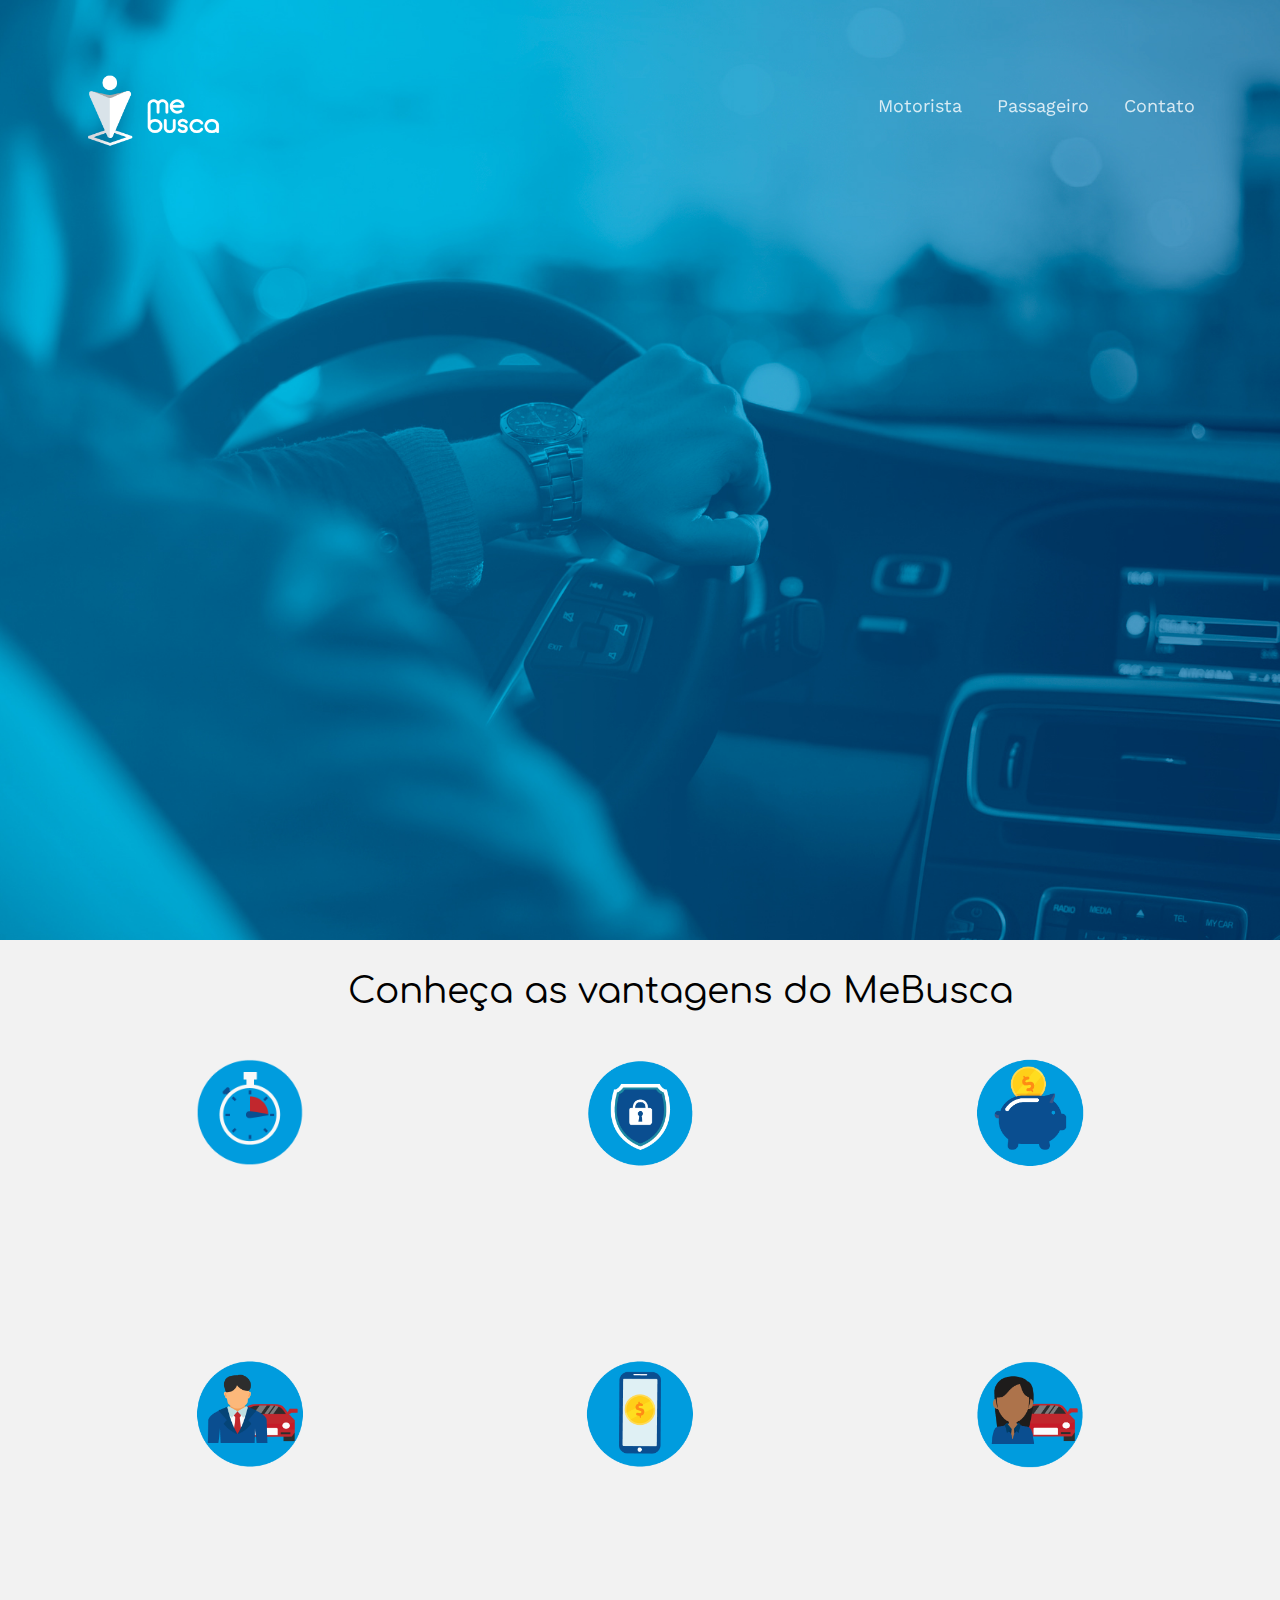
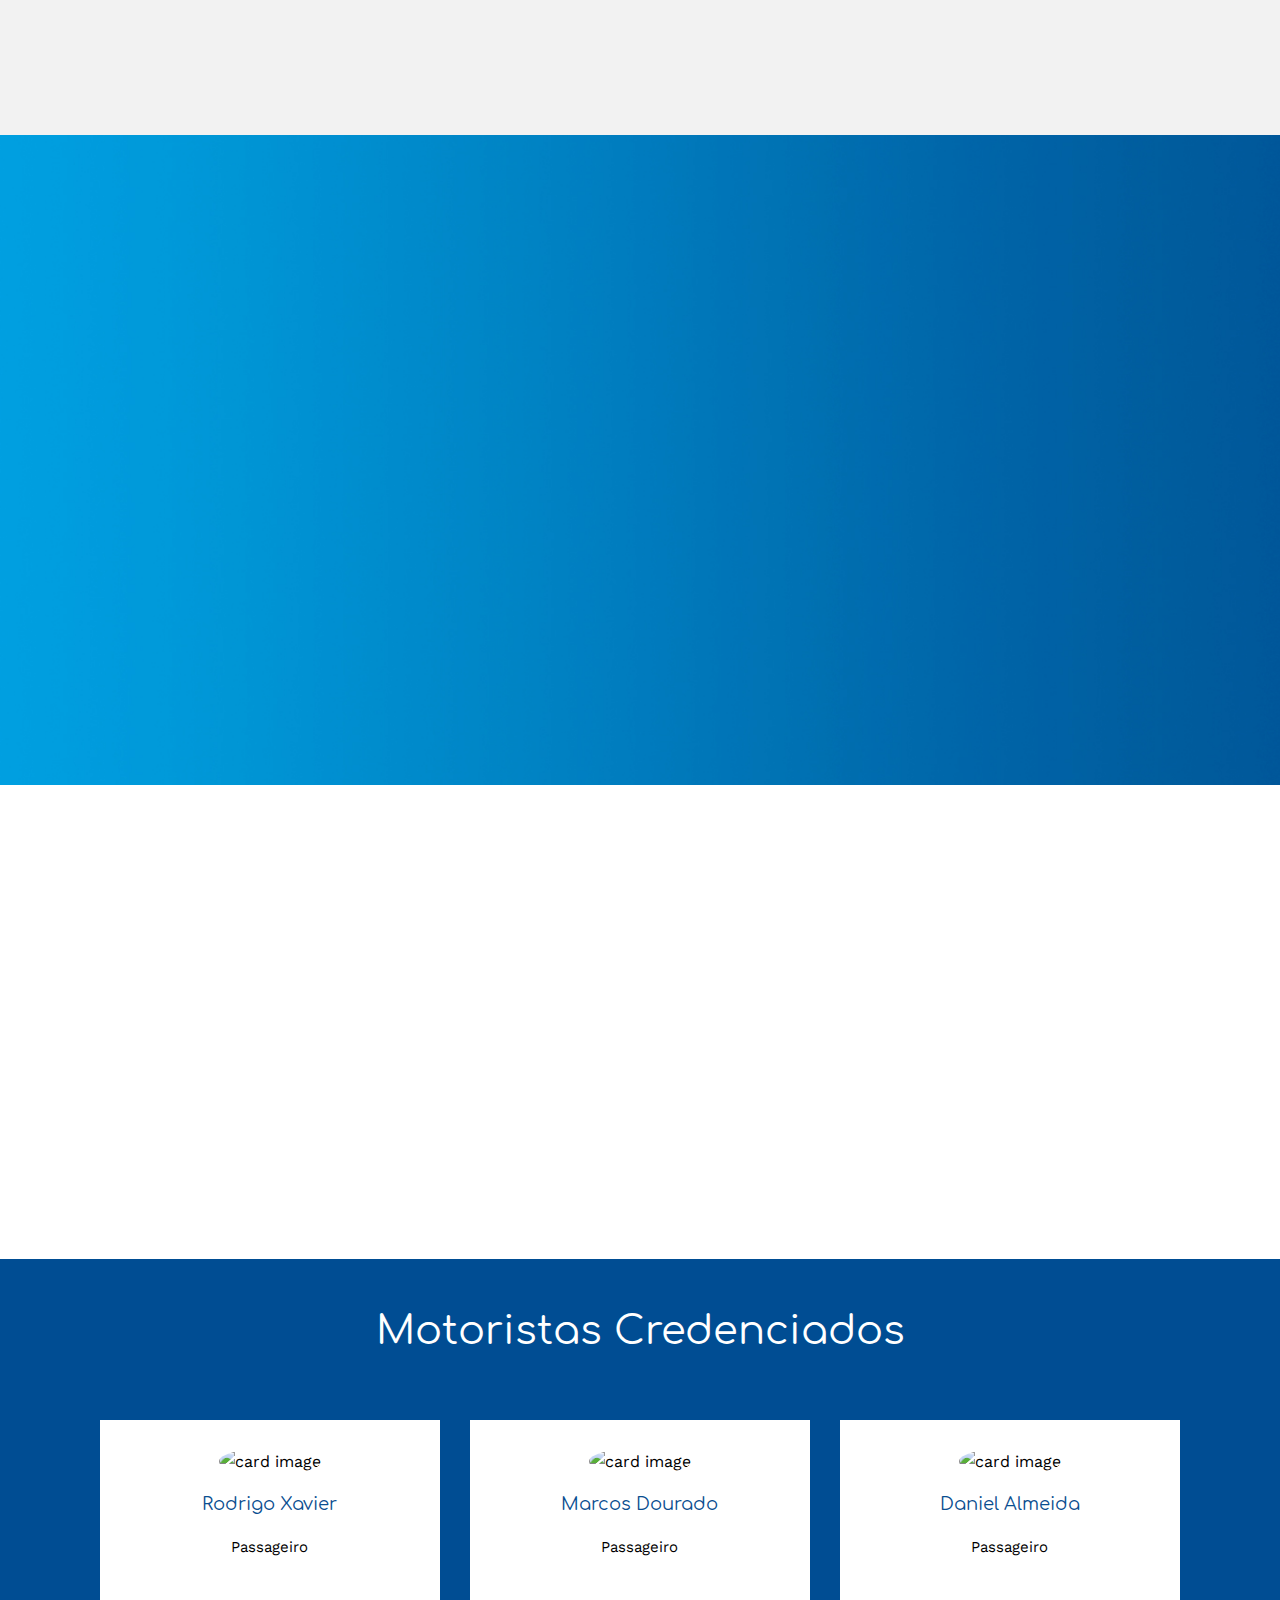
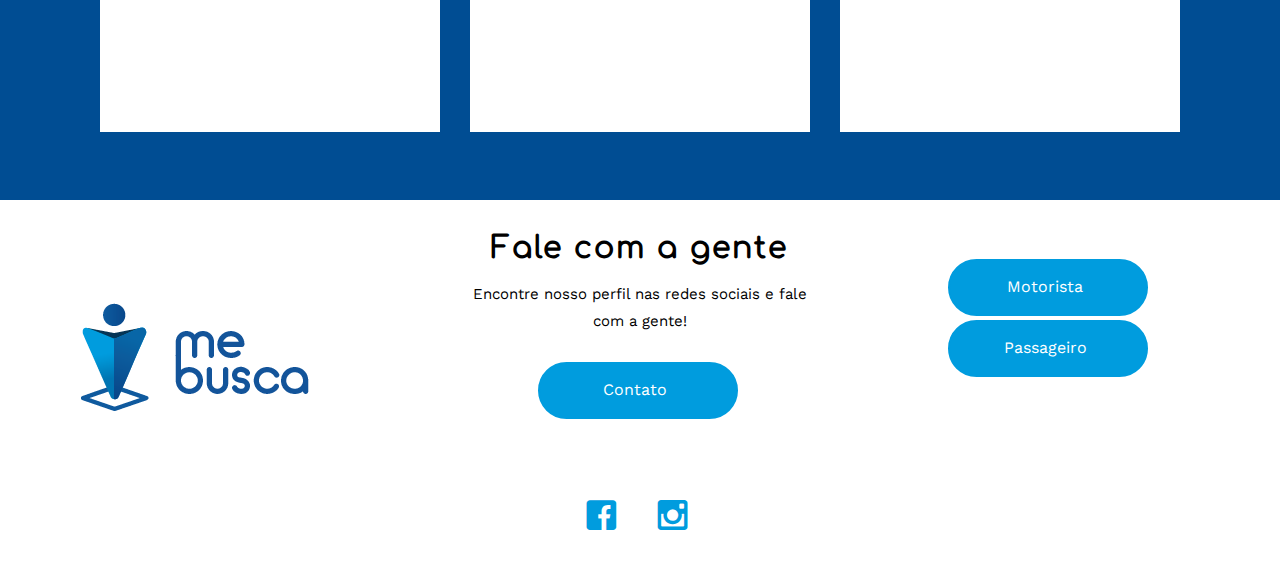
==== index.html @ 5467cc3d "Atualizando menu" ====
<!DOCTYPE HTML>
<html>
	<head>
	<meta charset="utf-8">
	<meta http-equiv="X-UA-Compatible" content="IE=edge">
	<title>Me Busca &mdash;  Onde você estiver </title>
	<meta name="viewport" content="width=device-width, initial-scale=1">
	<meta name="description" content="Free HTML5 Website Template by FreeHTML5.co" />
	<meta name="keywords" content="free website templates, free html5, free template, free bootstrap, free website template, html5, css3, mobile first, responsive" />
	<meta name="author" content="FreeHTML5.co" />

	<!-- 
	//////////////////////////////////////////////////////

	FREE HTML5 TEMPLATE 
	DESIGNED & DEVELOPED by FreeHTML5.co
		
	Website: 		http://freehtml5.co/ 
	Email: 			info@freehtml5.co
	Twitter: 		http://twitter.com/fh5co
	Facebook: 		https://www.facebook.com/fh5co

	//////////////////////////////////////////////////////
	 -->

  	<!-- Facebook and Twitter integration -->
	<meta property="og:title" content=""/>
	<meta property="og:image" content=""/>
	<meta property="og:url" content=""/>
	<meta property="og:site_name" content=""/>
	<meta property="og:description" content=""/>
	<meta name="twitter:title" content="" />
	<meta name="twitter:image" content="" />
	<meta name="twitter:url" content="" />
	<meta name="twitter:card" content="" />

	<link rel="shortcut icon" type="image/png" href="favicon.png"/>

	<link href='https://fonts.googleapis.com/css?family=Work+Sans:400,300,600,400italic,700' rel='stylesheet' type='text/css'> 
	<link href="https://fonts.googleapis.com/css?family=Playfair+Display:400,700" rel="stylesheet">
	
	<!-- Animate.css --> 
	<link rel="stylesheet" href="css/animate.css"> 
	<!-- Icomoon Icon Fonts-->
	<link rel="stylesheet" href="css/icomoon.css">
	<!-- Bootstrap  -->
	<link rel="stylesheet" href="css/bootstrap.css">
	<!-- Theme style  -->
	<link rel="stylesheet" href="css/style.css"> 

	<!-- Modernizr JS --> 
	<script src="js/modernizr-2.6.2.min.js"></script>
	<!-- FOR IE9 below -->
	<!--[if lt IE 9]>
	<script src="js/respond.min.js"></script> 
	<![endif]-->

	</head>
	<body>
		
	<div class="fh5co-loader"></div>
	
	<div id="page">
	<nav id="header" class="fh5co-nav navbar navbar-fixed-top" role="navigation">
        <div id="header-container" class="container navbar-container">
            <div class="row"> 
                <div class="feature-center-menu text-left menu-1 col-md-4 js-gotop">
                    <a href="#"><img src="images/logo-menor.png" width="40%"></img></a>
                </div>
                <div class="feature-center-menu text-right menu-1 col-md-8" style="margin-top: 1%">
                    <ul>
                        <li><a href="motorista.html">Motorista</a></li>
                        <li><a href="passageiro.html">Passageiro</a></li>
                        <li><a href="contato.html">Contato</a></li>
                        </ul>
                        </li>
                    </ul>
                </div>
                <div class="right-menu text-left menu-1">
                    </li>
                        
                        <!-- <li class="btn-cta"><a href="#"><span>Login</span></a></li> -->
                    </ul>
                </div>
            </div>
            
        </div>
    </nav>

	<header id="fh5co-header" class="fh5co-cover" role="banner" style="background-image:url(images/car.jpg);"> 
		<div class=""></div> 
		<div class="container background-image">
			<div class="row">
				<div class="col-md-10 col-md-offset-1 text-center">
					<div class="display-t">
						<div class="display-tc animate-box" data-animate-effect="fadeIn">
							<h1>Onde você estiver</h1>
							<div class="row">
								<form class="form-inline" id="fh5co-header-subscribe">
									<div class="col-md-6 col-md-offset-3">
										<div class="form-group">
											
										</div>
									</div>
								</form>
							</div>
						</div>
					</div>
				</div>
			</div>
		</div>
	</header>

	<div id="fh5co-services" class="fh5co-bg-section">
		<div class="container">
			<div class="row">
				<div class="col-md-3 col-sm-3"></div>
				<h1>Conheça as vantagens do MeBusca</h1>
				<br>
				<div class="col-md-4 col-sm-4 text-center"> 
					<div class="text-center">
						<span class="icon">
							<img src="images/13.png" width="30%"></img></a>
						</span>
					</div>
					<br>
					<div class="feature-center-home animate-box text-center" data-animate-effect="fadeIn">
						<h8>Agilidade</h8>
						<br>
						<h9>Após solicitar um motorista, ele chegará até você em poucos minutos.</h9>
					</div>
				</div>
				<div class="col-md-4 col-sm-4 text-center"> 
					<div class="text-center">
						<span class="icon">
							<img src="images/padlock.png" width="30%"></img></a>
						</span>
					</div>
					<br>
					<div class="feature-center feature-center-home animate-box text-center" data-animate-effect="fadeIn">
						
						<h8>Segurança</h8>
						<br>
						<h9>Tenha acesso ao registro completo de seu motorista selecionado para sua viagem.</h9>
					</div>
				</div>
				<div class="col-md-4 col-sm-4"> 
					<div class="text-center">
						<span class="icon">
							<img src="images/economico.png" width="30%"></img></a>
						</span>
					</div>
					<br>
					<div class="feature-center feature-center-home animate-box text-center" data-animate-effect="fadeIn">
						
						<h8>Econômico</h8>
						<br>
						<h9>Com agilidade, segurança e preços acessíveis, levamos você para onde quiser.</h9>
					</div>
				</div>
				<br>
				<br>
			</div>
			<div class="row">
				<div class="col-md-4 col-sm-4"> 
					<div class="text-center">
						<span class="icon">
							<img src="images/selecione-motorista.png" width="30%"></img></a>
						</span>
					</div>
					<div class="feature-center feature-center-home animate-box text-center" data-animate-effect="fadeIn">
						
						<h8>Escolha seu motorista</h8>
						<br>
						<h9>Tenha acesso aos motoristas próximos a você e selecione o que melhor atende a sua necessidade. </h9>
					</div>
				</div>
				<div class="col-md-4 col-sm-4"> 
					<div class="text-center">
						<span class="icon">
							<img src="images/preco-antecipado.png" width="30%"></img></a>
						</span>
					</div>
					<div class="feature-center feature-center-home animate-box text-center" data-animate-effect="fadeIn">
						
						<h8>Saiba o preço antes da corrida</h8>
						<br>
						<h9>Tenha acesso ao preço que será cobrado antes do início da corrida com nossos motoristas.</h9>
					</div> 
				</div>
				<div class="col-md-4 col-sm-4"> 
					<div class="text-center">
						<span class="icon">
							<img src="images/motorista-mulher.png" width="30%"></img></a>
						</span>
					</div>
					<div class="feature-center feature-center-home animate-box text-center" data-animate-effect="fadeIn">
						
						<h8>Motoristas mulheres</h8>
						<br>
						<h9>Passageiras que desejam maior segurança podem solicitar nossas motoristas mulheres.</h9>
					</div>
				</div>
			</div>
		</div>
	</div>
	
	<header id="download" class="fh5co-cover" role="banner" style="background-image:url(images/background-prototipo.jpg);">
		<div class=""></div> 
		<div class="container background-image">
			<div class="row">
				<br>
				<div class="col-md-6 col-sm-6 fh5co-project animate-box" data-animate-effect="fadeIn">
					<img src="images/tela1.png" width="70%" alt="tela"></div>
						<br>
						<br>
						<br>
						<div class="col-md-6 col-sm-6 fh5co-project animate-box" data-animate-effect="fadeIn">
						<h14>Baixe o app MeBusca</h14>
							<br>
							<h7>Viaje de maneira prática, segura e econômica!</h7>
							<br>
							<br>
							<a class="btn btn-za btn-info display-5 btn-w" href="https://play.google.com/store/apps/details?id=com.beestart.mebusca.driver"><span class="button" style="color: rgb(255,255,255);"></span>Motorista&nbsp;</a>
							<br>
							<br>
							<a class="btn btn-aa btn-info display-5 btn-w" href="https://play.google.com/store/apps/details?id=com.beestart.mebusca.rider"><span class="button" style="color: rgb(255,255,255));"></span>Passageiro&nbsp;</a>
							<div class="row">
								<div class="row text-center">
									<div class="col-md-8 text-right" style="z-index: 999">
</div>
										
									</div> 
									<br>
									</div>
							</div>
						</div>
					</div>
				</div>
			</div>
		</div>
	</header>

	<div id="fh5co-project">
		<div class="container">
			<div class="row animate-box">
				<div class="col-md-8 col-md-offset-2 text-center fh5co-heading">
					<h2>Faça parte da família MeBusca!</h2>
					<h9>Aproveite todos os benefícios de fazer parte da família Busca!</h9>
				</div>
			</div>
			<div class="row">
				<div class="col-md-4 col-md-offset-2 fh5co-project animate-box" data-animate-effect="fadeIn">
					<a href="motorista.html"><img src="images/motoristas.jpg" alt="Motorista" class="img-responsive">
						<h3>Motorista</h3>
						
					</a>
				</div>
				<div class="col-md-4 col-md-offset-0 fh5co-project animate-box" data-animate-effect="fadeIn">
					<a href="passageiro.html"><img src="images/passageiros.jpg" alt="Passageiro" class="img-responsive">
						<h3>Passageiro</h3>
						
					</a>
				</div>
				
				
				</div>

			</div>
		</div>
	</div>
	<section id="team" class="pb-5">
    <div>
        <div class="bg-section text-center paddingContent">
        <h11>Motoristas Credenciados</h11>
        <div class="row">
            <br>
            <br>
            <!-- Team member -->
            <div class="col-xs-12 col-sm-6 col-md-4">
                <div class="image-flip" ontouchstart="this.classList.toggle('hover');">
                    <div class="mainflip">
                        <div class="frontside">
                            <div class="card">
                                <div class="card-body text-center">
                                    <br>
                                    <p><img class=" img-fluid frontside-card img" src="https://sunlimetech.com/portfolio/boot4menu/assets/imgs/team/img_04.jpg" alt="card image"></p>
                                    <h4 class="card-title">Rodrigo Xavier</h4>
                                    <p class="team-text">Passageiro</p>
                                    
                                </div>
                            </div>
                        </div>
                        <div class="backside">
                            <div class="card">
                                <div class="card-body text-center mt-4">
                                    <br>
                                    <h4 class="card-title">Rodrigo Xavier</h4>
                                    <p class="team-text">"Com a seleção antecipada de motoristas MeBusca, me sinto seguro para ir aonde quiser."</p>
                                    <ul class="list-inline">
                                        <li class="list-inline-item">
                                            <a class="social-icon text-xs-center" target="_blank" href="#">
                                                <i class="fa fa-facebook"></i>
                                            </a>
                                        </li>
                                        <li class="list-inline-item">
                                            <a class="social-icon text-xs-center" target="_blank" href="#">
                                                <i class="fa fa-twitter"></i>
                                            </a>
                                        </li>
                                        <li class="list-inline-item">
                                            <a class="social-icon text-xs-center" target="_blank" href="#">
                                                <i class="fa fa-skype"></i>
                                            </a>
                                        </li>
                                        <li class="list-inline-item">
                                            <a class="social-icon text-xs-center" target="_blank" href="#">
                                                <i class="fa fa-google"></i>
                                            </a>
                                        </li>
                                    </ul>
                                </div>
                            </div>
                        </div>
                    </div>
                </div>
            </div>
            <!-- ./Team member -->
            <!-- Team member -->
            <div class="col-xs-12 col-sm-6 col-md-4">
                <div class="image-flip" ontouchstart="this.classList.toggle('hover');">
                    <div class="mainflip">
                        <div class="frontside">
                            <div class="card">
                                <div class="card-body text-center">
                                    <br>
                                    <p><img class=" img-fluid" src="https://sunlimetech.com/portfolio/boot4menu/assets/imgs/team/img_02.png" alt="card image"></p>
                                    <h4 class="card-title">Marcos Dourado</h4>
                                    <p class="team-text">Passageiro</p>
                                </div>
                            </div>
                        </div>
                        <div class="backside">
                            <div class="card">
                                <div class="card-body text-center mt-4">
                                    <br>
                                    <h4 class="card-title">Marcos Dourado</h4>
                                    <p class="team-text">"Com os preços acessíveis do MeBusca, posso ir aonde quiser sem me preocupar."</p>
                                    <ul class="list-inline">
                                        <li class="list-inline-item">
                                            <a class="social-icon text-xs-center" target="_blank" href="#">
                                                <i class="fa fa-facebook"></i>
                                            </a>
                                        </li>
                                        <li class="list-inline-item">
                                            <a class="social-icon text-xs-center" target="_blank" href="#">
                                                <i class="fa fa-twitter"></i>
                                            </a>
                                        </li>
                                        <li class="list-inline-item">
                                            <a class="social-icon text-xs-center" target="_blank" href="#">
                                                <i class="fa fa-skype"></i>
                                            </a>
                                        </li>
                                        <li class="list-inline-item">
                                            <a class="social-icon text-xs-center" target="_blank" href="#">
                                                <i class="fa fa-google"></i>
                                            </a>
                                        </li>
                                    </ul>
                                </div>
                            </div>
                        </div>
                    </div>
                </div>
            </div>
            <!-- ./Team member -->
            <!-- Team member -->
            <div class="col-xs-12 col-sm-6 col-md-4">
                <div class="image-flip" ontouchstart="this.classList.toggle('hover');">
                    <div class="mainflip">
                        <div class="frontside">
                            <div class="card">
                                <div class="card-body text-center">
                                    <br>
                                    <p><img class=" img-fluid" src="https://sunlimetech.com/portfolio/boot4menu/assets/imgs/team/img_05.png" alt="card image"></p>
                                    <h4 class="card-title">Daniel Almeida</h4>
                                    <p class="team-text">Passageiro</p>
                                </div>
                            </div>
                        </div>
                        <div class="backside">
                            <div class="card">
                                <div class="card-body text-center mt-4">
                                    <br>
                                    <h4 class="card-title">Daniel Almeida</h4>
                                    <p class="team-text">"Além de conhecer pessoas novas e visitar novos lugares, com o MeBusca eu posso ir aonde quiser, com segurança e preços acessíveis." </p>
                                    <ul class="list-inline">
                                        <li class="list-inline-item">
                                            <a class="social-icon text-xs-center" target="_blank" href="#">
                                                <i class="fa fa-facebook"></i>
                                            </a>
                                        </li>
                                        <li class="list-inline-item">
                                            <a class="social-icon text-xs-center" target="_blank" href="#">
                                                <i class="fa fa-twitter"></i>
                                            </a>
                                        </li>
                                        <li class="list-inline-item">
                                            <a class="social-icon text-xs-center" target="_blank" href="#">
                                                <i class="fa fa-skype"></i>
                                            </a>
                                        </li>
                                        <li class="list-inline-item">
                                            <a class="social-icon text-xs-center" target="_blank" href="#">
                                                <i class="fa fa-google"></i>
                                            </a>
                                        </li>
                                    </ul>
                                </div>
                            </div>
                        </div>
                    </div>
                </div>
            </div>
            <!-- ./Team member -->
            </div>
            </div>
        </div>
    </section>


	
	<footer id="fh5co-footer" role="contentinfo">
		<div class="container">
			<div class="row row-pb-md">
				<div class="col-md-4">
					<img src="images/azul.png" class="img-responsive" />
				</div>
				<div class="col-md-4 col-sm-12 col-xs-12 fh5co-widget text-center" >
					<h3>Fale com a gente</h3>
					<h9>Encontre nosso perfil nas redes sociais e fale com a gente!</h9>
					<br>
					<br>
					<a class="btn btn-md btn-info display-5 btn-w" href="contato.html"><span class="button" style="color: #009cde ;"></span>Contato&nbsp;</a>
				</div>
				<div class="col-md-4 col-sm-4 col-xs-6 text-center">
					<ul class="fh5co-footer-links">
						<br>
						<a class="btn btn-md btn-info display-5 btn-w" href="motorista.html"><span class="button" style="color: rgb(10,78,144);"></span>Motorista&nbsp;</a>
						<br>
						<a class="btn btn-md btn-info display-5 btn-w" href="passageiro.html"><span class="button" style="color: rgb(10,78,144);"></span>Passageiro&nbsp;</a>
						<br>
						
				</div> 
				
			</div>
			<div class="row copyright">
				<div class="col-md-7">
					<ul class="fh5co-social-icons text-right ">
							<li><a href="https://www.facebook.com/appmebusca/?modal=admin_todo_tour"><i class="icon-facebook"></i></a></li>
							<li><a href="https://www.instagram.com/appmebusca/?hl=pt-br"><i class="icon-instagram"></i></a></li>
							</ul>
						</div>
			</div>

		</div>
	</footer>
	</div>

	<div class="gototop js-top">
		<a href="#" class="js-gotop"><i class="icon-arrow-up"></i></a>
	</div>
	
	<!-- jQuery -->
	<script src="js/jquery.min.js"></script>
	<!-- jQuery Easing -->
	<script src="js/jquery.easing.1.3.js"></script>
	<!-- Bootstrap -->
	<script src="js/bootstrap.min.js"></script>
	<!-- Waypoints -->
	<script src="js/jquery.waypoints.min.js"></script>
	<!-- Main -->
	<script src="js/main.js"></script>

	<!-- NavBar -->
	<script src="js/navbar.js"></script>

	</body>
</html>
---- css/icomoon.css ----
@font-face {
  font-family: 'icomoon';
  src:  url('../fonts/icomoon/icomoon.eot?6iuir');
  src:  url('../fonts/icomoon/icomoon.eot?6iuir#iefix') format('embedded-opentype'),
    url('../fonts/icomoon/icomoon.ttf?6iuir') format('truetype'),
    url('../fonts/icomoon/icomoon.woff?6iuir') format('woff'),
    url('../fonts/icomoon/icomoon.svg?6iuir#icomoon') format('svg');
  font-weight: normal;
  font-style: normal;
}

[class^="icon-"], [class*=" icon-"] {
  /* use !important to prevent issues with browser extensions that change fonts */
  font-family: 'icomoon' !important;
  speak: none;
  font-style: normal;
  font-weight: normal;
  font-variant: normal;
  text-transform: none;
  line-height: 1;

  /* Better Font Rendering =========== */
  -webkit-font-smoothing: antialiased;
  -moz-osx-font-smoothing: grayscale;
}

.icon-eye:before {
  content: "\e000";
}
.icon-paper-clip:before {
  content: "\e001";
}
.icon-mail:before {
  content: "\e002";
}
.icon-toggle:before {
  content: "\e003";
}
.icon-layout:before {
  content: "\e004";
}
.icon-link:before {
  content: "\e005";
}
.icon-bell:before {
  content: "\e006";
}
.icon-lock:before {
  content: "\e007";
}
.icon-unlock:before {
  content: "\e008";
}
.icon-ribbon:before {
  content: "\e009";
}
.icon-image:before {
  content: "\e010";
}
.icon-signal:before {
  content: "\e011";
}
.icon-target:before {
  content: "\e012";
}
.icon-clipboard:before {
  content: "\e013";
}
.icon-clock:before {
  content: "\e014";
}
.icon-watch:before {
  content: "\e015";
}
.icon-air-play:before {
  content: "\e016";
}
.icon-camera:before {
  content: "\e017";
}
.icon-video:before {
  content: "\e018";
}
.icon-disc:before {
  content: "\e019";
}
.icon-printer:before {
  content: "\e020";
}
.icon-monitor:before {
  content: "\e021";
}
.icon-server:before {
  content: "\e022";
}
.icon-cog:before {
  content: "\e023";
}
.icon-heart:before {
  content: "\e024";
}
.icon-paragraph:before {
  content: "\e025";
}
.icon-align-justify:before {
  content: "\e026";
}
.icon-align-left:before {
  content: "\e027";
}
.icon-align-center:before {
  content: "\e028";
}
.icon-align-right:before {
  content: "\e029";
}
.icon-book:before {
  content: "\e030";
}
.icon-layers:before {
  content: "\e031";
}
.icon-stack:before {
  content: "\e032";
}
.icon-stack-2:before {
  content: "\e033";
}
.icon-paper:before {
  content: "\e034";
}
.icon-paper-stack:before {
  content: "\e035";
}
.icon-search:before {
  content: "\e036";
}
.icon-zoom-in:before {
  content: "\e037";
}
.icon-zoom-out:before {
  content: "\e038";
}
.icon-reply:before {
  content: "\e039";
}
.icon-circle-plus:before {
  content: "\e040";
}
.icon-circle-minus:before {
  content: "\e041";
}
.icon-circle-check:before {
  content: "\e042";
}
.icon-circle-cross:before {
  content: "\e043";
}
.icon-square-plus:before {
  content: "\e044";
}
.icon-square-minus:before {
  content: "\e045";
}
.icon-square-check:before {
  content: "\e046";
}
.icon-square-cross:before {
  content: "\e047";
}
.icon-microphone:before {
  content: "\e048";
}
.icon-record:before {
  content: "\e049";
}
.icon-skip-back:before {
  content: "\e050";
}
.icon-rewind:before {
  content: "\e051";
}
.icon-play:before {
  content: "\e052";
}
.icon-pause:before {
  content: "\e053";
}
.icon-stop:before {
  content: "\e054";
}
.icon-fast-forward:before {
  content: "\e055";
}
.icon-skip-forward:before {
  content: "\e056";
}
.icon-shuffle:before {
  content: "\e057";
}
.icon-repeat:before {
  content: "\e058";
}
.icon-folder:before {
  content: "\e059";
}
.icon-umbrella:before {
  content: "\e060";
}
.icon-moon:before {
  content: "\e061";
}
.icon-thermometer:before {
  content: "\e062";
}
.icon-drop:before {
  content: "\e063";
}
.icon-sun:before {
  content: "\e064";
}
.icon-cloud:before {
  content: "\e065";
}
.icon-cloud-upload:before {
  content: "\e066";
}
.icon-cloud-download:before {
  content: "\e067";
}
.icon-upload:before {
  content: "\e068";
}
.icon-download:before {
  content: "\e069";
}
.icon-location:before {
  content: "\e070";
}
.icon-location-2:before {
  content: "\e071";
}
.icon-map:before {
  content: "\e072";
}
.icon-battery:before {
  content: "\e073";
}
.icon-head:before {
  content: "\e074";
}
.icon-briefcase:before {
  content: "\e075";
}
.icon-speech-bubble:before {
  content: "\e076";
}
.icon-anchor:before {
  content: "\e077";
}
.icon-globe:before {
  content: "\e078";
}
.icon-box:before {
  content: "\e079";
}
.icon-reload:before {
  content: "\e080";
}
.icon-share:before {
  content: "\e081";
}
.icon-marquee:before {
  content: "\e082";
}
.icon-marquee-plus:before {
  content: "\e083";
}
.icon-marquee-minus:before {
  content: "\e084";
}
.icon-tag:before {
  content: "\e085";
}
.icon-power:before {
  content: "\e086";
}
.icon-command:before {
  content: "\e087";
}
.icon-alt:before {
  content: "\e088";
}
.icon-esc:before {
  content: "\e089";
}
.icon-bar-graph:before {
  content: "\e090";
}
.icon-bar-graph-2:before {
  content: "\e091";
}
.icon-pie-graph:before {
  content: "\e092";
}
.icon-star:before {
  content: "\e093";
}
.icon-arrow-left:before {
  content: "\e094";
}
.icon-arrow-right:before {
  content: "\e095";
}
.icon-arrow-up:before {
  content: "\e096";
}
.icon-arrow-down:before {
  content: "\e097";
}
.icon-volume:before {
  content: "\e098";
}
.icon-mute:before {
  content: "\e099";
}
.icon-content-right:before {
  content: "\e100";
}
.icon-content-left:before {
  content: "\e101";
}
.icon-grid:before {
  content: "\e102";
}
.icon-grid-2:before {
  content: "\e103";
}
.icon-columns:before {
  content: "\e104";
}
.icon-loader:before {
  content: "\e105";
}
.icon-bag:before {
  content: "\e106";
}
.icon-ban:before {
  content: "\e107";
}
.icon-flag:before {
  content: "\e108";
}
.icon-trash:before {
  content: "\e109";
}
.icon-expand:before {
  content: "\e110";
}
.icon-contract:before {
  content: "\e111";
}
.icon-maximize:before {
  content: "\e112";
}
.icon-minimize:before {
  content: "\e113";
}
.icon-plus:before {
  content: "\e114";
}
.icon-minus:before {
  content: "\e115";
}
.icon-check:before {
  content: "\e116";
}
.icon-cross:before {
  content: "\e117";
}
.icon-move:before {
  content: "\e118";
}
.icon-delete:before {
  content: "\e119";
}
.icon-menu:before {
  content: "\e120";
}
.icon-archive:before {
  content: "\e121";
}
.icon-inbox:before {
  content: "\e122";
}
.icon-outbox:before {
  content: "\e123";
}
.icon-file:before {
  content: "\e124";
}
.icon-file-add:before {
  content: "\e125";
}
.icon-file-subtract:before {
  content: "\e126";
}
.icon-help:before {
  content: "\e127";
}
.icon-open:before {
  content: "\e128";
}
.icon-ellipsis:before {
  content: "\e129";
}
.icon-add-to-list:before {
  content: "\e900";
}
.icon-classic-computer:before {
  content: "\e901";
}
.icon-controller-fast-backward:before {
  content: "\e902";
}
.icon-creative-commons-attribution:before {
  content: "\e903";
}
.icon-creative-commons-noderivs:before {
  content: "\e904";
}
.icon-creative-commons-noncommercial-eu:before {
  content: "\e905";
}
.icon-creative-commons-noncommercial-us:before {
  content: "\e906";
}
.icon-creative-commons-public-domain:before {
  content: "\e907";
}
.icon-creative-commons-remix:before {
  content: "\e908";
}
.icon-creative-commons-share:before {
  content: "\e909";
}
.icon-creative-commons-sharealike:before {
  content: "\e90a";
}
.icon-creative-commons:before {
  content: "\e90b";
}
.icon-document-landscape:before {
  content: "\e90c";
}
.icon-remove-user:before {
  content: "\e90d";
}
.icon-warning:before {
  content: "\e90e";
}
.icon-arrow-bold-down:before {
  content: "\e90f";
}
.icon-arrow-bold-left:before {
  content: "\e910";
}
.icon-arrow-bold-right:before {
  content: "\e911";
}
.icon-arrow-bold-up:before {
  content: "\e912";
}
.icon-arrow-down2:before {
  content: "\e913";
}
.icon-arrow-left2:before {
  content: "\e914";
}
.icon-arrow-long-down:before {
  content: "\e915";
}
.icon-arrow-long-left:before {
  content: "\e916";
}
.icon-arrow-long-right:before {
  content: "\e917";
}
.icon-arrow-long-up:before {
  content: "\e918";
}
.icon-arrow-right2:before {
  content: "\e919";
}
.icon-arrow-up2:before {
  content: "\e91a";
}
.icon-arrow-with-circle-down:before {
  content: "\e91b";
}
.icon-arrow-with-circle-left:before {
  content: "\e91c";
}
.icon-arrow-with-circle-right:before {
  content: "\e91d";
}
.icon-arrow-with-circle-up:before {
  content: "\e91e";
}
.icon-bookmark:before {
  content: "\e91f";
}
.icon-bookmarks:before {
  content: "\e920";
}
.icon-chevron-down:before {
  content: "\e921";
}
.icon-chevron-left:before {
  content: "\e922";
}
.icon-chevron-right:before {
  content: "\e923";
}
.icon-chevron-small-down:before {
  content: "\e924";
}
.icon-chevron-small-left:before {
  content: "\e925";
}
.icon-chevron-small-right:before {
  content: "\e926";
}
.icon-chevron-small-up:before {
  content: "\e927";
}
.icon-chevron-thin-down:before {
  content: "\e928";
}
.icon-chevron-thin-left:before {
  content: "\e929";
}
.icon-chevron-thin-right:before {
  content: "\e92a";
}
.icon-chevron-thin-up:before {
  content: "\e92b";
}
.icon-chevron-up:before {
  content: "\e92c";
}
.icon-chevron-with-circle-down:before {
  content: "\e92d";
}
.icon-chevron-with-circle-left:before {
  content: "\e92e";
}
.icon-chevron-with-circle-right:before {
  content: "\e92f";
}
.icon-chevron-with-circle-up:before {
  content: "\e930";
}
.icon-cloud2:before {
  content: "\e931";
}
.icon-controller-fast-forward:before {
  content: "\e932";
}
.icon-controller-jump-to-start:before {
  content: "\e933";
}
.icon-controller-next:before {
  content: "\e934";
}
.icon-controller-paus:before {
  content: "\e935";
}
.icon-controller-play:before {
  content: "\e936";
}
.icon-controller-record:before {
  content: "\e937";
}
.icon-controller-stop:before {
  content: "\e938";
}
.icon-controller-volume:before {
  content: "\e939";
}
.icon-dot-single:before {
  content: "\e93a";
}
.icon-dots-three-horizontal:before {
  content: "\e93b";
}
.icon-dots-three-vertical:before {
  content: "\e93c";
}
.icon-dots-two-horizontal:before {
  content: "\e93d";
}
.icon-dots-two-vertical:before {
  content: "\e93e";
}
.icon-download2:before {
  content: "\e93f";
}
.icon-emoji-flirt:before {
  content: "\e940";
}
.icon-flow-branch:before {
  content: "\e941";
}
.icon-flow-cascade:before {
  content: "\e942";
}
.icon-flow-line:before {
  content: "\e943";
}
.icon-flow-parallel:before {
  content: "\e944";
}
.icon-flow-tree:before {
  content: "\e945";
}
.icon-install:before {
  content: "\e946";
}
.icon-layers2:before {
  content: "\e947";
}
.icon-open-book:before {
  content: "\e948";
}
.icon-resize-100:before {
  content: "\e949";
}
.icon-resize-full-screen:before {
  content: "\e94a";
}
.icon-save:before {
  content: "\e94b";
}
.icon-select-arrows:before {
  content: "\e94c";
}
.icon-sound-mute:before {
  content: "\e94d";
}
.icon-sound:before {
  content: "\e94e";
}
.icon-trash2:before {
  content: "\e94f";
}
.icon-triangle-down:before {
  content: "\e950";
}
.icon-triangle-left:before {
  content: "\e951";
}
.icon-triangle-right:before {
  content: "\e952";
}
.icon-triangle-up:before {
  content: "\e953";
}
.icon-uninstall:before {
  content: "\e954";
}
.icon-upload-to-cloud:before {
  content: "\e955";
}
.icon-upload2:before {
  content: "\e956";
}
.icon-add-user:before {
  content: "\e957";
}
.icon-address:before {
  content: "\e958";
}
.icon-adjust:before {
  content: "\e959";
}
.icon-air:before {
  content: "\e95a";
}
.icon-aircraft-landing:before {
  content: "\e95b";
}
.icon-aircraft-take-off:before {
  content: "\e95c";
}
.icon-aircraft:before {
  content: "\e95d";
}
.icon-align-bottom:before {
  content: "\e95e";
}
.icon-align-horizontal-middle:before {
  content: "\e95f";
}
.icon-align-left2:before {
  content: "\e960";
}
.icon-align-right2:before {
  content: "\e961";
}
.icon-align-top:before {
  content: "\e962";
}
.icon-align-vertical-middle:before {
  content: "\e963";
}
.icon-archive2:before {
  content: "\e964";
}
.icon-area-graph:before {
  content: "\e965";
}
.icon-attachment:before {
  content: "\e966";
}
.icon-awareness-ribbon:before {
  content: "\e967";
}
.icon-back-in-time:before {
  content: "\e968";
}
.icon-back:before {
  content: "\e969";
}
.icon-bar-graph2:before {
  content: "\e96a";
}
.icon-battery2:before {
  content: "\e96b";
}
.icon-beamed-note:before {
  content: "\e96c";
}
.icon-bell2:before {
  content: "\e96d";
}
.icon-blackboard:before {
  content: "\e96e";
}
.icon-block:before {
  content: "\e96f";
}
.icon-book2:before {
  content: "\e970";
}
.icon-bowl:before {
  content: "\e971";
}
.icon-box2:before {
  content: "\e972";
}
.icon-briefcase2:before {
  content: "\e973";
}
.icon-browser:before {
  content: "\e974";
}
.icon-brush:before {
  content: "\e975";
}
.icon-bucket:before {
  content: "\e976";
}
.icon-cake:before {
  content: "\e977";
}
.icon-calculator:before {
  content: "\e978";
}
.icon-calendar:before {
  content: "\e979";
}
.icon-camera2:before {
  content: "\e97a";
}
.icon-ccw:before {
  content: "\e97b";
}
.icon-chat:before {
  content: "\e97c";
}
.icon-check2:before {
  content: "\e97d";
}
.icon-circle-with-cross:before {
  content: "\e97e";
}
.icon-circle-with-minus:before {
  content: "\e97f";
}
.icon-circle-with-plus:before {
  content: "\e980";
}
.icon-circle:before {
  content: "\e981";
}
.icon-circular-graph:before {
  content: "\e982";
}
.icon-clapperboard:before {
  content: "\e983";
}
.icon-clipboard2:before {
  content: "\e984";
}
.icon-clock2:before {
  content: "\e985";
}
.icon-code:before {
  content: "\e986";
}
.icon-cog2:before {
  content: "\e987";
}
.icon-colours:before {
  content: "\e988";
}
.icon-compass:before {
  content: "\e989";
}
.icon-copy:before {
  content: "\e98a";
}
.icon-credit-card:before {
  content: "\e98b";
}
.icon-credit:before {
  content: "\e98c";
}
.icon-cross2:before {
  content: "\e98d";
}
.icon-cup:before {
  content: "\e98e";
}
.icon-cw:before {
  content: "\e98f";
}
.icon-cycle:before {
  content: "\e990";
}
.icon-database:before {
  content: "\e991";
}
.icon-dial-pad:before {
  content: "\e992";
}
.icon-direction:before {
  content: "\e993";
}
.icon-document:before {
  content: "\e994";
}
.icon-documents:before {
  content: "\e995";
}
.icon-drink:before {
  content: "\e996";
}
.icon-drive:before {
  content: "\e997";
}
.icon-drop2:before {
  content: "\e998";
}
.icon-edit:before {
  content: "\e999";
}
.icon-email:before {
  content: "\e99a";
}
.icon-emoji-happy:before {
  content: "\e99b";
}
.icon-emoji-neutral:before {
  content: "\e99c";
}
.icon-emoji-sad:before {
  content: "\e99d";
}
.icon-erase:before {
  content: "\e99e";
}
.icon-eraser:before {
  content: "\e99f";
}
.icon-export:before {
  content: "\e9a0";
}
.icon-eye2:before {
  content: "\e9a1";
}
.icon-feather:before {
  content: "\e9a2";
}
.icon-flag2:before {
  content: "\e9a3";
}
.icon-flash:before {
  content: "\e9a4";
}
.icon-flashlight:before {
  content: "\e9a5";
}
.icon-flat-brush:before {
  content: "\e9a6";
}
.icon-folder-images:before {
  content: "\e9a7";
}
.icon-folder-music:before {
  content: "\e9a8";
}
.icon-folder-video:before {
  content: "\e9a9";
}
.icon-folder2:before {
  content: "\e9aa";
}
.icon-forward:before {
  content: "\e9ab";
}
.icon-funnel:before {
  content: "\e9ac";
}
.icon-game-controller:before {
  content: "\e9ad";
}
.icon-gauge:before {
  content: "\e9ae";
}
.icon-globe2:before {
  content: "\e9af";
}
.icon-graduation-cap:before {
  content: "\e9b0";
}
.icon-grid2:before {
  content: "\e9b1";
}
.icon-hair-cross:before {
  content: "\e9b2";
}
.icon-hand:before {
  content: "\e9b3";
}
.icon-heart-outlined:before {
  content: "\e9b4";
}
.icon-heart2:before {
  content: "\e9b5";
}
.icon-help-with-circle:before {
  content: "\e9b6";
}
.icon-help2:before {
  content: "\e9b7";
}
.icon-home:before {
  content: "\e9b8";
}
.icon-hour-glass:before {
  content: "\e9b9";
}
.icon-image-inverted:before {
  content: "\e9ba";
}
.icon-image2:before {
  content: "\e9bb";
}
.icon-images:before {
  content: "\e9bc";
}
.icon-inbox2:before {
  content: "\e9bd";
}
.icon-infinity:before {
  content: "\e9be";
}
.icon-info-with-circle:before {
  content: "\e9bf";
}
.icon-info:before {
  content: "\e9c0";
}
.icon-key:before {
  content: "\e9c1";
}
.icon-keyboard:before {
  content: "\e9c2";
}
.icon-lab-flask:before {
  content: "\e9c3";
}
.icon-landline:before {
  content: "\e9c4";
}
.icon-language:before {
  content: "\e9c5";
}
.icon-laptop:before {
  content: "\e9c6";
}
.icon-leaf:before {
  content: "\e9c7";
}
.icon-level-down:before {
  content: "\e9c8";
}
.icon-level-up:before {
  content: "\e9c9";
}
.icon-lifebuoy:before {
  content: "\e9ca";
}
.icon-light-bulb:before {
  content: "\e9cb";
}
.icon-light-down:before {
  content: "\e9cc";
}
.icon-light-up:before {
  content: "\e9cd";
}
.icon-line-graph:before {
  content: "\e9ce";
}
.icon-link2:before {
  content: "\e9cf";
}
.icon-list:before {
  content: "\e9d0";
}
.icon-location-pin:before {
  content: "\e9d1";
}
.icon-location2:before {
  content: "\e9d2";
}
.icon-lock-open:before {
  content: "\e9d3";
}
.icon-lock2:before {
  content: "\e9d4";
}
.icon-log-out:before {
  content: "\e9d5";
}
.icon-login:before {
  content: "\e9d6";
}
.icon-loop:before {
  content: "\e9d7";
}
.icon-magnet:before {
  content: "\e9d8";
}
.icon-magnifying-glass:before {
  content: "\e9d9";
}
.icon-mail2:before {
  content: "\e9da";
}
.icon-man:before {
  content: "\e9db";
}
.icon-map2:before {
  content: "\e9dc";
}
.icon-mask:before {
  content: "\e9dd";
}
.icon-medal:before {
  content: "\e9de";
}
.icon-megaphone:before {
  content: "\e9df";
}
.icon-menu2:before {
  content: "\e9e0";
}
.icon-message:before {
  content: "\e9e1";
}
.icon-mic:before {
  content: "\e9e2";
}
.icon-minus2:before {
  content: "\e9e3";
}
.icon-mobile:before {
  content: "\e9e4";
}
.icon-modern-mic:before {
  content: "\e9e5";
}
.icon-moon2:before {
  content: "\e9e6";
}
.icon-mouse:before {
  content: "\e9e7";
}
.icon-music:before {
  content: "\e9e8";
}
.icon-network:before {
  content: "\e9e9";
}
.icon-new-message:before {
  content: "\e9ea";
}
.icon-new:before {
  content: "\e9eb";
}
.icon-news:before {
  content: "\e9ec";
}
.icon-note:before {
  content: "\e9ed";
}
.icon-notification:before {
  content: "\e9ee";
}
.icon-old-mobile:before {
  content: "\e9ef";
}
.icon-old-phone:before {
  content: "\e9f0";
}
.icon-palette:before {
  content: "\e9f1";
}
.icon-paper-plane:before {
  content: "\e9f2";
}
.icon-pencil:before {
  content: "\e9f3";
}
.icon-phone:before {
  content: "\e9f4";
}
.icon-pie-chart:before {
  content: "\e9f5";
}
.icon-pin:before {
  content: "\e9f6";
}
.icon-plus2:before {
  content: "\e9f7";
}
.icon-popup:before {
  content: "\e9f8";
}
.icon-power-plug:before {
  content: "\e9f9";
}
.icon-price-ribbon:before {
  content: "\e9fa";
}
.icon-price-tag:before {
  content: "\e9fb";
}
.icon-print:before {
  content: "\e9fc";
}
.icon-progress-empty:before {
  content: "\e9fd";
}
.icon-progress-full:before {
  content: "\e9fe";
}
.icon-progress-one:before {
  content: "\e9ff";
}
.icon-progress-two:before {
  content: "\ea00";
}
.icon-publish:before {
  content: "\ea01";
}
.icon-quote:before {
  content: "\ea02";
}
.icon-radio:before {
  content: "\ea03";
}
.icon-reply-all:before {
  content: "\ea04";
}
.icon-reply2:before {
  content: "\ea05";
}
.icon-retweet:before {
  content: "\ea06";
}
.icon-rocket:before {
  content: "\ea07";
}
.icon-round-brush:before {
  content: "\ea08";
}
.icon-rss:before {
  content: "\ea09";
}
.icon-ruler:before {
  content: "\ea0a";
}
.icon-scissors:before {
  content: "\ea0b";
}
.icon-share-alternitive:before {
  content: "\ea0c";
}
.icon-share2:before {
  content: "\ea0d";
}
.icon-shareable:before {
  content: "\ea0e";
}
.icon-shield:before {
  content: "\ea0f";
}
.icon-shop:before {
  content: "\ea10";
}
.icon-shopping-bag:before {
  content: "\ea11";
}
.icon-shopping-basket:before {
  content: "\ea12";
}
.icon-shopping-cart:before {
  content: "\ea13";
}
.icon-shuffle2:before {
  content: "\ea14";
}
.icon-signal2:before {
  content: "\ea15";
}
.icon-sound-mix:before {
  content: "\ea16";
}
.icon-sports-club:before {
  content: "\ea17";
}
.icon-spreadsheet:before {
  content: "\ea18";
}
.icon-squared-cross:before {
  content: "\ea19";
}
.icon-squared-minus:before {
  content: "\ea1a";
}
.icon-squared-plus:before {
  content: "\ea1b";
}
.icon-star-outlined:before {
  content: "\ea1c";
}
.icon-star2:before {
  content: "\ea1d";
}
.icon-stopwatch:before {
  content: "\ea1e";
}
.icon-suitcase:before {
  content: "\ea1f";
}
.icon-swap:before {
  content: "\ea20";
}
.icon-sweden:before {
  content: "\ea21";
}
.icon-switch:before {
  content: "\ea22";
}
.icon-tablet:before {
  content: "\ea23";
}
.icon-tag2:before {
  content: "\ea24";
}
.icon-text-document-inverted:before {
  content: "\ea25";
}
.icon-text-document:before {
  content: "\ea26";
}
.icon-text:before {
  content: "\ea27";
}
.icon-thermometer2:before {
  content: "\ea28";
}
.icon-thumbs-down:before {
  content: "\ea29";
}
.icon-thumbs-up:before {
  content: "\ea2a";
}
.icon-thunder-cloud:before {
  content: "\ea2b";
}
.icon-ticket:before {
  content: "\ea2c";
}
.icon-time-slot:before {
  content: "\ea2d";
}
.icon-tools:before {
  content: "\ea2e";
}
.icon-traffic-cone:before {
  content: "\ea2f";
}
.icon-tree:before {
  content: "\ea30";
}
.icon-trophy:before {
  content: "\ea31";
}
.icon-tv:before {
  content: "\ea32";
}
.icon-typing:before {
  content: "\ea33";
}
.icon-unread:before {
  content: "\ea34";
}
.icon-untag:before {
  content: "\ea35";
}
.icon-user:before {
  content: "\ea36";
}
.icon-users:before {
  content: "\ea37";
}
.icon-v-card:before {
  content: "\ea38";
}
.icon-video2:before {
  content: "\ea39";
}
.icon-vinyl:before {
  content: "\ea3a";
}
.icon-voicemail:before {
  content: "\ea3b";
}
.icon-wallet:before {
  content: "\ea3c";
}
.icon-water:before {
  content: "\ea3d";
}
.icon-px-with-circle:before {
  content: "\ea3e";
}
.icon-px:before {
  content: "\ea3f";
}
.icon-basecamp:before {
  content: "\ea40";
}
.icon-behance:before {
  content: "\ea41";
}
.icon-creative-cloud:before {
  content: "\ea42";
}
.icon-dropbox:before {
  content: "\ea43";
}
.icon-evernote:before {
  content: "\ea44";
}
.icon-flattr:before {
  content: "\ea45";
}
.icon-foursquare:before {
  content: "\ea46";
}
.icon-google-drive:before {
  content: "\ea47";
}
.icon-google-hangouts:before {
  content: "\ea48";
}
.icon-grooveshark:before {
  content: "\ea49";
}
.icon-icloud:before {
  content: "\ea4a";
}
.icon-mixi:before {
  content: "\ea4b";
}
.icon-onedrive:before {
  content: "\ea4c";
}
.icon-paypal:before {
  content: "\ea4d";
}
.icon-picasa:before {
  content: "\ea4e";
}
.icon-qq:before {
  content: "\ea4f";
}
.icon-rdio-with-circle:before {
  content: "\ea50";
}
.icon-renren:before {
  content: "\ea51";
}
.icon-scribd:before {
  content: "\ea52";
}
.icon-sina-weibo:before {
  content: "\ea53";
}
.icon-skype-with-circle:before {
  content: "\ea54";
}
.icon-skype:before {
  content: "\ea55";
}
.icon-slideshare:before {
  content: "\ea56";
}
.icon-smashing:before {
  content: "\ea57";
}
.icon-soundcloud:before {
  content: "\ea58";
}
.icon-spotify-with-circle:before {
  content: "\ea59";
}
.icon-spotify:before {
  content: "\ea5a";
}
.icon-swarm:before {
  content: "\ea5b";
}
.icon-vine-with-circle:before {
  content: "\ea5c";
}
.icon-vine:before {
  content: "\ea5d";
}
.icon-vk-alternitive:before {
  content: "\ea5e";
}
.icon-vk-with-circle:before {
  content: "\ea5f";
}
.icon-vk:before {
  content: "\ea60";
}
.icon-xing-with-circle:before {
  content: "\ea61";
}
.icon-xing:before {
  content: "\ea62";
}
.icon-yelp:before {
  content: "\ea63";
}
.icon-dribbble-with-circle:before {
  content: "\ea64";
}
.icon-dribbble:before {
  content: "\ea65";
}
.icon-facebook-with-circle:before {
  content: "\ea66";
}
.icon-facebook:before {
  content: "\ea67";
}
.icon-flickr-with-circle:before {
  content: "\ea68";
}
.icon-flickr:before {
  content: "\ea69";
}
.icon-github-with-circle:before {
  content: "\ea6a";
}
.icon-github:before {
  content: "\ea6b";
}
.icon-google-with-circle:before {
  content: "\ea6c";
}
.icon-google:before {
  content: "\ea6d";
}
.icon-instagram-with-circle:before {
  content: "\ea6e";
}
.icon-instagram:before {
  content: "\ea6f";
}
.icon-lastfm-with-circle:before {
  content: "\ea70";
}
.icon-lastfm:before {
  content: "\ea71";
}
.icon-linkedin-with-circle:before {
  content: "\ea72";
}
.icon-linkedin:before {
  content: "\ea73";
}
.icon-pinterest-with-circle:before {
  content: "\ea74";
}
.icon-pinterest:before {
  content: "\ea75";
}
.icon-rdio:before {
  content: "\ea76";
}
.icon-stumbleupon-with-circle:before {
  content: "\ea77";
}
.icon-stumbleupon:before {
  content: "\ea78";
}
.icon-tumblr-with-circle:before {
  content: "\ea79";
}
.icon-tumblr:before {
  content: "\ea7a";
}
.icon-twitter-with-circle:before {
  content: "\ea7b";
}
.icon-twitter:before {
  content: "\ea7c";
}
.icon-vimeo-with-circle:before {
  content: "\ea7d";
}
.icon-vimeo:before {
  content: "\ea7e";
}
.icon-youtube-with-circle:before {
  content: "\ea7f";
}
.icon-youtube:before {
  content: "\ea80";
}
---- css/style.css ----
bg-section@font-face {
  font-family: 'icomoon';
  src: url("../fonts/icomoon/icomoon.eot?srf3rx");
  src: url("../fonts/icomoon/icomoon.eot?srf3rx#iefix") format("embedded-opentype"), url("../fonts/icomoon/icomoon.ttf?srf3rx") format("truetype"), url("../fonts/icomoon/icomoon.woff?srf3rx") format("woff"), url("../fonts/icomoon/icomoon.svg?srf3rx#icomoon") format("svg");
  font-weight: normal;
  font-style: normal;
}

@font-face {
    font-family: 'Comfortaa-Regular'; /*a name to be used later*/
    src:url("../fonts/Comfortaa-Regular.ttf"); /*URL to font*/
}
/* =======================================================
*
* 	Template Style 
*
* ======================================================= */
body {
  font-family: "Work Sans", Arial, sans-serif;
  font-weight: 400;
  font-size: 16px;
  line-height: 1.7;
  color: #828282;
  background: #fff;
}

header {
  font-family: "Comfortaa-Regular", Arial, sans-serif;
  font-weight: 400;
  font-size: 16px;
  line-height: 1.7;
  color: #828282;
  background: #fff;
}

#page {
  position: relative;
  overflow-x: hidden;
  width: 100%;
  height: 100%;
  -webkit-transition: 0.5s;
  -o-transition: 0.5s;
  transition: 0.5s;
}
.offcanvas #page {
  overflow: hidden;
  position: absolute;
}
.offcanvas #page:after {
  -webkit-transition: 2s;
  -o-transition: 2s;
  transition: 2s;
  position: absolute;
  top: 0;
  right: 0;
  bottom: 0;
  left: 0;
  z-index: 101;
  background: rgba(0, 0, 0, 0.7);
  content: "";
}

a {
  color: #000;
  -webkit-transition: 0.5s;
  -o-transition: 0.5s;
  transition: 0.5s;
}
a:hover, a:active, a:focus {
  color: #009cde;
  outline: none;
  text-decoration: none;
}

p {
  margin-bottom: 20px;
  color: #000;
}

h1, h2, h3, h4, h5, h6, figure {
  color: #000;
  font-family: "Comfortaa-Regular";
  font-weight: 400;
  margin: 0 0 20px 0;
}

::-webkit-selection {
  color: #fff;
  background: #0a4e90;
}

::-moz-selection {
  color: #fff;
  background: #0a4e90;
}

::selection {
  color: #fff;
  background: #0a4e90;
}

.fh5co-nav {
  position: fixed;
  top: 2em;
  margin: 0;
  padding: 0;
  width: 100%;
  padding: 40px 0;
  z-index: 1001;
  ima
}
@media screen and (max-width: 768px) {
  .fh5co-nav {
    padding: 20px 0;
    top: 0;
  }
}
.fh5co-nav .left-menu, .fh5co-nav .right-menu, .fh5co-nav .logo {
  display: inline-block;
  width: 40%;
  float: left;
}
.fh5co-nav .logo {
  width: 20%;
  float: left;
}
.fh5co-nav #fh5co-logo {
  font-size: 26px;
  margin: 0;
  padding: 0;
  text-transform: uppercase;
  font-weight: bold;
}
@media screen and (max-width: 768px) {
  .fh5co-nav #fh5co-logo {
    font-size: 22px;
  }
}
.fh5co-nav a {
  padding: 5px 10px;
  color: #fff;
}
@media screen and (max-width: 768px) {
  .fh5co-nav .menu-1 {
    display: none;
  }
}
.fh5co-nav ul {
  padding: 0;
  margin: 7px 0 0 0;
}
.fh5co-nav ul li {
  padding: 0;
  margin: 0;
  list-style: none;
  display: inline;
}
.fh5co-nav ul li a {
  font-size: 18px;
  padding: 30px 15px;
  color: rgba(255, 255, 255, 0.8);
  -webkit-transition: 0.5s;
  -o-transition: 0.5s;
  transition: 0.5s;
}
.fh5co-nav ul li a:hover, .fh5co-nav ul li a:focus, .fh5co-nav ul li a:active {
  color: white;
}
.fh5co-nav ul li.has-dropdown {
  position: relative;
}
.fh5co-nav ul li.has-dropdown .dropdown {
  width: 130px;
  -webkit-box-shadow: 0px 14px 33px -9px rgba(0, 0, 0, 0.75);
  -moz-box-shadow: 0px 14px 33px -9px rgba(0, 0, 0, 0.75);
  box-shadow: 0px 14px 33px -9px rgba(0, 0, 0, 0.75);
  z-index: 1002;
  visibility: hidden;
  opacity: 0;
  position: absolute;
  top: 40px;
  left: 0;
  text-align: left;
  background: #0a4e90;
  padding: 20px;
  -webkit-border-radius: 4px;
  -moz-border-radius: 4px;
  -ms-border-radius: 4px;
  border-radius: 4px;
  -webkit-transition: 0s;
  -o-transition: 0s;
  transition: 0s;
}
.fh5co-nav ul li.has-dropdown .dropdown:before {
  bottom: 100%;
  left: 40px;
  border: solid transparent;
  content: " ";
  height: 0;
  width: 0;
  position: absolute;
  pointer-events: none;
  border-bottom-color: #fff;
  border-width: 8px;
  margin-left: -8px;
}
.fh5co-nav ul li.has-dropdown .dropdown li {
  display: block;
  margin-bottom: 7px;
}
.fh5co-nav ul li.has-dropdown .dropdown li:last-child {
  margin-bottom: 0;
}
.fh5co-nav ul li.has-dropdown .dropdown li a {
  padding: 2px 0;
  display: block;
  color: #999999;
  line-height: 1.2;
  text-transform: none;
  font-size: 15px;
}
.fh5co-nav ul li.has-dropdown .dropdown li a:hover {
  color: #000;
}
.fh5co-nav ul li.has-dropdown:hover a, .fh5co-nav ul li.has-dropdown:focus a {
  color: #fff;
}
.fh5co-nav ul li.active > a {
  color: #fff !important;
  position: relative;
}
.fh5co-nav ul li.active > a:after {
  background: #fff;
  height: 2px;
  width: 50%;
  position: absolute;
  bottom: 20px;
  left: 0;
  right: 0;
  content: "";
  margin: 0 auto;
}

#fh5co-header,
#fh5co-counter,
.fh5co-bg {
  background-size: cover;
  background-position: top center;
  background-repeat: no-repeat;
  position: relative;
}

.fh5co-bg {
  background-size: cover;
  background-position: center center;
  position: relative;
  width: 100%;
  float: left;
  position: relative;
}

#fh5co-header a {
  color: rgba(255, 255, 255, 0.5);
  border-bottom: 1px solid rgba(255, 255, 255, 0.5);
}
#fh5co-header a:hover {
  color: white;
  border-bottom: 1px solid white;
}

.fh5co-cover {
  /*height: 800px;*/
  background-size: cover;
  background-position: top center;
  background-repeat: no-repeat;
  position: relative;
  float: left;
  width: 100%;
  padding-top: 20px;
  padding-bottom: 20px;
}
.fh5co-cover .overlay {
  z-index: 0;
  position: absolute;
  bottom: 0;
  top: 0;
  left: 0;
  right: 0;
  background: rgba(255, 62, 28, 0.5);
  background: -moz-linear-gradient(left, rgb(0,156,222) 0%, rgb(0,156,222) 26%, teal 100%);
  background: -webkit-gradient(left top, right top, color-stop(0%, rgb(0,156,222)), color-stop(26%, rgb(10,78,144)), color-stop(100%, teal));
  background: -webkit-linear-gradient(left, rgb(0,156,222) 0%, rgb(0,156,222) 26%, teal 100%);
  background: -o-linear-gradient(left, rgb(0,156,222) 0%, rgb(0,156,222) 26%, teal 100%);
  background: -ms-linear-gradient(left, rgb(0,156,222) 0%, rgb(0,156,222) 26%, teal 100%);
  background: linear-gradient(to right, rgb(0,156,222) 0%, rgb(0,156,222) 26%, teal 100%);
  filter: progid:DXImageTransform.Microsoft.gradient( startColorstr='#ff3e1c', endColorstr='#ff8c00', GradientType=1 );
}
.fh5co-cover > .fh5co-container {
  position: relative;
  z-index: 10;
}
@media screen and (max-width: 768px) {
  .fh5co-cover {
    height: 600px;
  }
}
.fh5co-cover .display-t,
.fh5co-cover .display-tc {
  z-index: 9;
  height: 900px;
  display: table;
  width: 100%;
}
@media screen and (max-width: 768px) {
  .fh5co-cover .display-t,
  .fh5co-cover .display-tc {
    height: 600px;
  }
}
.fh5co-cover.fh5co-cover-sm {
  height: 600px;
}
@media screen and (max-width: 768px) {
  .fh5co-cover.fh5co-cover-sm {
    height: 400px;
  }
}
.fh5co-cover.fh5co-cover-sm .display-t,
.fh5co-cover.fh5co-cover-sm .display-tc {
  height: 600px;
  display: table;
  width: 100%;
}
@media screen and (max-width: 768px) {
  .fh5co-cover.fh5co-cover-sm .display-t,
  .fh5co-cover.fh5co-cover-sm .display-tc {
    height: 400px;
  }
}

#fh5co-header .display-tc,
#fh5co-counter .display-tc,
.fh5co-cover .display-tc {
  display: table-cell !important;
  vertical-align: middle;
}
#fh5co-header .display-tc h1, #fh5co-header .display-tc h2,
#fh5co-counter .display-tc h1,
#fh5co-counter .display-tc h2,
.fh5co-cover .display-tc h1,
.fh5co-cover .display-tc h2 {
  margin: 0;
  padding: 0;
  color: white;
}
#fh5co-header .display-tc h1,
#fh5co-counter .display-tc h1,
.fh5co-cover .display-tc h1 {
  margin-bottom: 0px;
  font-size: 60px;
  line-height: 1.5;
  letter-spacing: 2px;
}
@media screen and (max-width: 768px) {
  #fh5co-header .display-tc h1,
  #fh5co-counter .display-tc h1,
  .fh5co-cover .display-tc h1 {
    font-size: 40px;
  }
}
#fh5co-header .display-tc h2,
#fh5co-counter .display-tc h2,
.fh5co-cover .display-tc h2 {
  font-size: 20px;
  line-height: 1.5;
  margin-bottom: 30px;
}
#fh5co-header .display-tc .btn,
#fh5co-counter .display-tc .btn,
.fh5co-cover .display-tc .btn {
  padding: 15px 30px;
  background: #009cde;
  color: #fff;
  border: none !important;
  font-size: 18px;
  text-transform: uppercase;
  -webkit-border-radius: 30px;
  -moz-border-radius: 30px;
  -ms-border-radius: 30px;
  border-radius: 30px;
}
#fh5co-header .display-tc .btn:hover,
#fh5co-counter .display-tc .btn:hover,
.fh5co-cover .display-tc .btn:hover {
  background: #0a4e90 !important;
  -webkit-box-shadow: 0px 14px 30px -15px rgba(0, 0, 0, 0.75) !important;
  -moz-box-shadow: 0px 14px 30px -15px rgba(0, 0, 0, 0.75) !important;
  box-shadow: 0px 14px 30px -15px rgba(0, 0, 0, 0.75) !important;
}
#fh5co-header .display-tc .form-inline .form-group,
#fh5co-counter .display-tc .form-inline .form-group,
.fh5co-cover .display-tc .form-inline .form-group {
  width: 100% !important;
  margin-bottom: 10px;
}
#fh5co-header .display-tc .form-inline .form-group .form-control,
#fh5co-counter .display-tc .form-inline .form-group .form-control,
.fh5co-cover .display-tc .form-inline .form-group .form-control {
  width: 100%;
  background: rgba(255, 255, 255, 0.8);
  border: none;
  -webkit-border-radius: 30px;
  -moz-border-radius: 30px;
  -ms-border-radius: 30px;
  border-radius: 30px;
}

.fh5co-bg-section {
  background: rgba(0, 0, 0, 0.05);
}

#fh5co-services,
#fh5co-started,
#fh5co-testimonial,
#fh5co-blog,
#fh5co-project,
#fh5co-about,
#fh5co-contact,
#fh5co-footer {
  padding: 2em 0;
  clear: both;
 
 }
@media screen and (max-width: 768px) {
  #fh5co-services,
  #fh5co-started,
  #fh5co-testimonial,
  #fh5co-blog,
  #fh5co-project,
  #fh5co-about,
  #fh5co-contact,
  #fh5co-footer {
    padding: 3em 0;
 }
}

.about-content {
  margin-bottom: 7em;
}
.about-content img {
  margin-bottom: 30px;
  -webkit-border-radius: 7px;
  -moz-border-radius: 7px;
  -ms-border-radius: 7px;
  border-radius: 7px;
}
.about-content .desc {
  margin-bottom: 3em;
}

.fh5co-staff {
  text-align: center;
  margin-bottom: 30px;
}
.fh5co-staff img {
  width: 170px;
  margin-bottom: 20px;
  -webkit-border-radius: 50%;
  -moz-border-radius: 50%;
  -ms-border-radius: 50%;
  border-radius: 50%;
}
.fh5co-staff h3 {
  font-size: 24px;
  margin-bottom: 5px;
}
.fh5co-staff p {
  margin-bottom: 30px;
}
.fh5co-staff .role {
  color: #bfbfbf;
  margin-bottom: 30px;
  font-weight: normal;
  display: block;
}

.fh5co-social-icons {
  margin: 0;
  padding: 0;
}
.fh5co-social-icons li {
  margin: 0;
  padding: 0;
  list-style: none;
  display: -moz-inline-stack;
  display: inline-block;
  zoom: 1;
  *display: inline;
}
.fh5co-social-icons li a {
  display: -moz-inline-stack;
  display: inline-block;
  zoom: 1;
  *display: inline;
  color: #009cde;
  padding-left: 0px;
  padding-right: 33px

}
.fh5co-social-icons li a i {
  font-size: 33px;
 }

.fh5co-contact-info ul {
  padding: 0;
  margin: 0;
}
.fh5co-contact-info ul li {
  padding: 0 0 0 40px;
  margin: 0 0 30px 0;
  list-style: none;
  position: relative; 
}
.fh5co-contact-info ul li:before {
  color: #0a4e90;
  position: absolute;
  left: 0;
  top: .05em;
  font-family: 'icomoon';
  speak: none;
  font-style: normal;
  font-weight: normal;
  font-variant: normal;
  text-transform: none;
  line-height: 1;
  /* Better Font Rendering =========== */
  -webkit-font-smoothing: antialiased;
  -moz-osx-font-smoothing: grayscale;
}
.fh5co-contact-info ul li.address:before {
  font-size: 30px;
  content: "\e9d1";
}
.fh5co-contact-info ul li.phone:before {
  font-size: 23px;
  content: "\e9f4";
}
.fh5co-contact-info ul li.email:before {
  font-size: 23px;
  content: "\e9da";
}
.fh5co-contact-info ul li.url:before {
  font-size: 23px;
  content: "\e9af";
}

.feature-center {
  padding-left: 20px;
  padding-right: 20px;
  float: left;
  width: 100%;
  position: relative;
  -webkit-border-radius: 4px;
  -moz-border-radius: 4px;
  -ms-border-radius: 4px;
  border-radius: 4px;
  margin-bottom: 40px;
}

.feature-center-home{
    padding-left: 60px !important;
    padding-right: 60px !important;
}

@media screen and (max-width: 768px) {
  .feature-center {
    margin-bottom: 50px;
  }
}
.feature-center .desc {
  padding-left: 180px;
}
.feature-center .icon {
  position: absolute;
  left: 0;
  top: 0;
  display: block;
}
.feature-center .icon i {
  font-size: 40px;
  color: #0a4e90;
}
.icon{
  font-size: 40px;
  color: #0a4e90;
}
.feature-center p, .feature-center h3 {
  margin-bottom: 30px;
}
.feature-center p:last-child {
  margin-bottom: 0;
}
.feature-center h3 {
  font-size: 22px;
  color: #5d5d5d;
}

#fh5co-project .fh5co-project {
  margin-bottom: 30px;
}
#fh5co-project .fh5co-project > a {
  display: block;
  color: #000;
  position: relative;
  bottom: 0;
  overflow: hidden;
  -webkit-transition: 0.5s;
  -o-transition: 0.5s;
  transition: 0.5s;
}
#fh5co-project .fh5co-project > a img {
  position: relative;
  -webkit-transition: 0.5s;
  -o-transition: 0.5s;
  transition: 0.5s;
}
#fh5co-project .fh5co-project > a:after {
  opacity: 0;
  visibility: hidden;
  content: "";
  position: absolute;
  bottom: 0;
  left: 0;
  right: 0;
  top: 0;
  -webkit-box-shadow: inset 0px -34px 98px 8px rgba(0, 0, 0, 0.75);
  -moz-box-shadow: inset 0px -34px 98px 8px rgba(0, 0, 0, 0.75);
  -ms-box-shadow: inset 0px -34px 98px 8px rgba(0, 0, 0, 0.75);
  -o-box-shadow: inset 0px -34px 98px 8px rgba(0, 0, 0, 0.75);
  box-shadow: inset 0px -34px 98px 8px rgba(0, 0, 0, 0.75);
  z-index: 8;
  -webkit-transition: 0.5s;
  -o-transition: 0.5s;
  transition: 0.5s;
}
#fh5co-project .fh5co-project > a h3, #fh5co-project .fh5co-project > a span {
  z-index: 12;
  position: absolute;
  right: 20px;
  left: 20px;
  bottom: 50px;
  color: #fff;
  margin: 0;
  padding: 0;
  opacity: 1;
  font-size: 30px;
  font-weight: 300;
  visibility: visible;
  -webkit-transition: 0.3s;
  -o-transition: 0.3s;
  transition: 0.3s; 
}
#fh5co-project .fh5co-project > a span {
  font-size: 14px;
  bottom: 20px;
}
#fh5co-project .fh5co-project > a:hover {
  -webkit-box-shadow: 0px 18px 71px -10px rgba(0, 0, 0, 0.75);
  -moz-box-shadow: 0px 18px 71px -10px rgba(0, 0, 0, 0.75);
  box-shadow: 0px 18px 71px -10px rgba(0, 0, 0, 0.75);
}
#fh5co-project .fh5co-project > a:hover:after {
  opacity: 1;
  visibility: visible;
}
@media screen and (max-width: 768px) {
  #fh5co-project .fh5co-project > a:hover:after {
    opacity: 0;
    visibility: hidden;
  }
}
#fh5co-project .fh5co-project > a:hover h3, #fh5co-project .fh5co-project > a:hover span {
  opacity: 1;
  bottom: 55px;
}
#fh5co-project .fh5co-project > a:hover span {
  bottom: 15px;
}
#fh5co-project .fh5co-project > a:hover img {
  -webkit-transform: scale(1.1);
  -moz-transform: scale(1.1);
  -o-transform: scale(1.1);
  transform: scale(1.1);
}
@media screen and (max-width: 768px) {
  #fh5co-project .fh5co-project > a:hover img {
    -webkit-transform: scale(1);
    -moz-transform: scale(1);
    -o-transform: scale(1);
    transform: scale(1);
  }
}

.fh5co-blog {
  margin-bottom: 60px;
}
.fh5co-blog > a {
  display: block;
  position: relative;
  -webkit-transition: 0.5s;
  -o-transition: 0.5s;
  transition: 0.5s;
}
.fh5co-blog > a img {
  width: 100%;
}
@media screen and (max-width: 768px) {
  .fh5co-blog {
    width: 100%;
  }
}
.fh5co-blog .blog-text {
  margin-bottom: 30px;
  position: relative;
  background: #fff;
  width: 100%;
  padding: 30px;
  float: left;
  margin-top: -5em;
  -webkit-box-shadow: 0px 10px 20px -12px rgba(0, 0, 0, 0.18);
  -moz-box-shadow: 0px 10px 20px -12px rgba(0, 0, 0, 0.18);
  box-shadow: 0px 10px 20px -12px rgba(0, 0, 0, 0.18);
}
.fh5co-blog .blog-text span {
  display: inline-block;
  margin-bottom: 20px;
}
.fh5co-blog .blog-text span.posted_on {
  color: white;
  font-size: 18px;
  padding: 2px 10px;
  padding-left: 40px;
  margin-left: -40px;
  background: #F36363;
  position: relative;
}
.fh5co-blog .blog-text span.posted_on:before {
  position: absolute;
  top: -9px;
  left: 0;
  content: '';
  width: 0;
  height: 0;
  border-style: solid;
  border-width: 0 0 9px 9px;
  border-color: transparent transparent #F36363 transparent;
}
.fh5co-blog .blog-text span.comment {
  float: right;
}
.fh5co-blog .blog-text span.comment a {
  color: rgba(0, 0, 0, 0.3);
}
.fh5co-blog .blog-text span.comment a i {
  color: #F36363;
  padding-left: 7px;
}
.fh5co-blog .blog-text h3 {
  font-size: 20px;
  margin-bottom: 20px;
  line-height: 1.5;
}
.fh5co-blog .blog-text h3 a {
  color: black;
}

.fh5co-heading {
  margin-bottom: 2em;
}
.fh5co-heading.fh5co-heading-sm {
  margin-bottom: 2em;
}
.fh5co-heading h2 {
  font-size: 40px;
  margin-bottom: 20px;
  line-height: 1.5;
  color: #0a4e90;
  font-family: "Comfortaa-Regular";
}
.fh5co-heading p {
  font-size: 18px;
  line-height: 1.5;
  color: #828282;
}

#fh5co-testimonial {
  position: relative;
}
#fh5co-testimonial .overlay {
  position: relative;
  top: 0;
  bottom: 0;
  left: 0;
  right: 0;
  background: rgb(10,78,144);
}
#fh5co-testimonial .fh5co-heading h2 {
  color: white;
  font-family: "Comfortaa-Regular";
}
#fh5co-testimonial .box-testimony {
  margin-bottom: 2em;
  float: left;
}
#fh5co-testimonial .box-testimony a {
  color: rgba(255, 255, 255, 0.5);
}
#fh5co-testimonial .box-testimony a:hover, #fh5co-testimonial .box-testimony a:focus, #fh5co-testimonial .box-testimony a:active {
  color: white;
  text-decoration: none;
}
#fh5co-testimonial .box-testimony blockquote {
  padding-left: 0;
  border-left: none;
  padding: 40px;
  background: #fff;
  position: relative;
  -webkit-border-radius: 4px;
  -moz-border-radius: 4px;
  -ms-border-radius: 4px;
  border-radius: 4px;
}
#fh5co-testimonial .box-testimony blockquote:after {
  content: "";
  position: absolute;
  top: 100%;
  left: 40px;
  border-top: 15px solid black;
  border-top-color: #fff;
  border-left: 15px solid transparent;
  border-right: 15px solid transparent;
}
#fh5co-testimonial .box-testimony blockquote .quote {
  position: absolute;
  top: 0;
  left: 10px;
  text-align: center;
  font-size: 30px;
  line-height: 0;
  display: table;
  color: #fff;
  width: 56px;
  height: 56px;
  margin-top: -30px;
  background: #009cde;
  -webkit-border-radius: 50%;
  -moz-border-radius: 50%;
  -ms-border-radius: 50%;
  border-radius: 50%;
}
#fh5co-testimonial .box-testimony blockquote .quote > span {
  display: table-cell;
  vertical-align: middle;
}
#fh5co-testimonial .box-testimony blockquote p {
  letter-spacing: 1px;
  font-family: "Work Sans", Arial, sans-serif;
}
#fh5co-testimonial .box-testimony .author {
  line-height: 20px;
  color: white;
  font-size: 20px;
  margin-left: 20px;
}
#fh5co-testimonial .box-testimony .author .subtext {
  display: block;
  color: rgba(255, 255, 255, 0.5);
  font-size: 16px;
}

#fh5co-started {
  background: #f2f2f2;
}
#fh5co-started .fh5co-heading h2 {
  color: #fff;
  margin-bottom: 20px !important;
}
#fh5co-started .fh5co-heading p {
  color: rgba(255, 255, 255, 255);
}
#fh5co-started .btn {
  height: 54px;
  border: none !important;
  background: #009cde;
  color: #fff;
  font-size: 16px;
  text-transform: uppercase;
  padding-left: 30px;
  padding-right: 30px;
}
#fh5co-started .btn:hover {
  background: #0a4e90 !important;
  -webkit-box-shadow: 0px 14px 20px -9px rgba(0, 0, 0, 0.75) !important;
  -moz-box-shadow: 0px 14px 20px -9px rgba(0, 0, 0, 0.75) !important;
  box-shadow: 0px 14px 20px -9px rgba(0, 0, 0, 0.75) !important;
}
#fh5co-started .form-inline .form-group {
  width: 100% !important;
  margin-bottom: 10px;
}
#fh5co-started .form-inline .form-group .form-control {
  width: 100%;
}

}
#fh5co-footer .fh5co-footer-links {
  padding: 0;
  margin: 0;
}
@media screen and (max-width: 768px) {
  #fh5co-footer .fh5co-footer-links {
    margin-bottom: 30px;
  }
}
#fh5co-footer .fh5co-footer-links li {
  padding: 0;
  margin: 0;
  list-style: none;
  border-bottom: 1px dotted black;
}
#fh5co-footer .fh5co-footer-links li a {
  color: #000;
  text-decoration: none;
}
#fh5co-footer .fh5co-footer-links li a:hover {
  text-decoration: underline;
}
#fh5co-footer .fh5co-widget {
  margin-bottom: 30px;
}
@media screen and (max-width: 768px) {
  #fh5co-footer .fh5co-widget {
    text-align: left;
  }
}
#fh5co-footer .fh5co-widget h3 {
  margin-bottom: 15px;
  font-weight: bold;
  font-size: 30px;
  letter-spacing: 2px;
  font-family: "Comfortaa-Regular";
  
}
#fh5co-footer .copyright .block {
  display: block;
}

#map {
  width: 100%;
  height: 300px;
  position: relative;
}
@media screen and (max-width: 768px) {
  #map {
    height: 200px;
  }
}

#fh5co-offcanvas {
  position: absolute;
  z-index: 1901;
  width: 270px;
  background: black;
  top: 0;
  right: 0;
  top: 0;
  bottom: 0;
  padding: 45px 40px 40px 40px;
  overflow-y: auto;
  display: none;
  -moz-transform: translateX(270px);
  -webkit-transform: translateX(270px);
  -ms-transform: translateX(270px);
  -o-transform: translateX(270px);
  transform: translateX(270px);
  -webkit-transition: 0.5s;
  -o-transition: 0.5s;
  transition: 0.5s;
}
@media screen and (max-width: 768px) {
  #fh5co-offcanvas {
    display: block;
  }
}
.offcanvas #fh5co-offcanvas {
  -moz-transform: translateX(0px);
  -webkit-transform: translateX(0px);
  -ms-transform: translateX(0px);
  -o-transform: translateX(0px);
  transform: translateX(0px);
}
#fh5co-offcanvas a {
  color: rgba(255, 255, 255, 0.5);
}
#fh5co-offcanvas a:hover {
  color: rgba(255, 255, 255, 0.8);
}
#fh5co-offcanvas ul {
  padding: 0;
  margin: 0;
}
#fh5co-offcanvas ul li {
  padding: 0;
  margin: 0;
  list-style: none;
}
#fh5co-offcanvas ul li > ul {
  padding-left: 20px;
  display: none;
}
#fh5co-offcanvas ul li.offcanvas-has-dropdown > a {
  display: block;
  position: relative;
}
#fh5co-offcanvas ul li.offcanvas-has-dropdown > a:after {
  position: absolute;
  right: 0px;
  font-family: 'icomoon';
  speak: none;
  font-style: normal;
  font-weight: normal;
  font-variant: normal;
  text-transform: none;
  line-height: 1;
  /* Better Font Rendering =========== */
  -webkit-font-smoothing: antialiased;
  -moz-osx-font-smoothing: grayscale;
  content: "\e921";
  font-size: 20px;
  color: rgba(255, 255, 255, 0.2);
  -webkit-transition: 0.5s;
  -o-transition: 0.5s;
  transition: 0.5s;
}
#fh5co-offcanvas ul li.offcanvas-has-dropdown.active a:after {
  -webkit-transform: rotate(-180deg);
  -moz-transform: rotate(-180deg);
  -ms-transform: rotate(-180deg);
  -o-transform: rotate(-180deg);
  transform: rotate(-180deg);
}

.uppercase {
  font-size: 14px;
  color: #000;
  margin-bottom: 10px;
  font-weight: 700;
  text-transform: uppercase;
}

.gototop {
  position: fixed;
  bottom: 20px;
  right: 20px;
  z-index: 999;
  opacity: 0;
  visibility: hidden;
  -webkit-transition: 0.5s;
  -o-transition: 0.5s;
  transition: 0.5s;
}
.gototop.active {
  opacity: 1;
  visibility: visible;
}
.gototop a {
  width: 60px;
  height: 60px;
  display: table;
  background: rgb(193,39,45);
  color: #fff;
  text-align: center;
  -webkit-border-radius: 4px;
  -moz-border-radius: 4px;
  -ms-border-radius: 4px;
  border-radius: 4px;
}
.gototop a i {
  height: 50px;
  display: table-cell;
  vertical-align: middle;
}
.gototop a:hover, .gototop a:active, .gototop a:focus {
  text-decoration: none;
  outline: none;
}

.fh5co-nav-toggle {
  width: 25px;
  height: 25px;
  cursor: pointer;
  text-decoration: none;
}
.fh5co-nav-toggle.active i::before, .fh5co-nav-toggle.active i::after {
  background: #444;
}
.fh5co-nav-toggle:hover, .fh5co-nav-toggle:focus, .fh5co-nav-toggle:active {
  outline: none;
  border-bottom: none !important;
}
.fh5co-nav-toggle i {
  position: relative;
  display: inline-block;
  width: 25px;
  height: 2px;
  color: #252525;
  font: bold 14px/.4 Helvetica;
  text-transform: uppercase;
  text-indent: -55px;
  background: #252525;
  transition: all .2s ease-out;
}
.fh5co-nav-toggle i::before, .fh5co-nav-toggle i::after {
  content: '';
  width: 25px;
  height: 2px;
  background: #252525;
  position: absolute;
  left: 0;
  transition: all .2s ease-out;
}
.fh5co-nav-toggle.fh5co-nav-white > i {
  color: #fff;
  background: #fff;
}
.fh5co-nav-toggle.fh5co-nav-white > i::before, .fh5co-nav-toggle.fh5co-nav-white > i::after {
  background: #fff;
}

.fh5co-nav-toggle i::before {
  top: -7px;
}

.fh5co-nav-toggle i::after {
  bottom: -7px;
}

.fh5co-nav-toggle:hover i::before {
  top: -10px;
}

.fh5co-nav-toggle:hover i::after {
  bottom: -10px;
}

.fh5co-nav-toggle.active i {
  background: transparent;
}

.fh5co-nav-toggle.active i::before {
  top: 0;
  -webkit-transform: rotateZ(45deg);
  -moz-transform: rotateZ(45deg);
  -ms-transform: rotateZ(45deg);
  -o-transform: rotateZ(45deg);
  transform: rotateZ(45deg);
}

.fh5co-nav-toggle.active i::after {
  bottom: 0;
  -webkit-transform: rotateZ(-45deg);
  -moz-transform: rotateZ(-45deg);
  -ms-transform: rotateZ(-45deg);
  -o-transform: rotateZ(-45deg);
  transform: rotateZ(-45deg);
}

.fh5co-nav-toggle {
  position: absolute;
  right: 0px;
  top: 10px;
  z-index: 21;
  padding: 6px 0 0 0;
  display: block;
  margin: 0 auto;
  display: none;
  height: 44px;
  width: 44px;
  z-index: 2001;
  border-bottom: none !important;
}
@media screen and (max-width: 768px) {
  .fh5co-nav-toggle {
    display: block;
  }
}

.btn {
  margin-right: 4px;
  margin-bottom: 4px;
  font-family: "Work Sans", Arial, sans-serif;
  font-size: 16px;
  font-weight: 400;
  -webkit-border-radius: 30px;
  -moz-border-radius: 30px;
  -ms-border-radius: 30px;
  border-radius: 30px;
  -webkit-transition: 0.5s;
  -o-transition: 0.5s;
  transition: 0.5s;
  padding: 8px 20px;
}
.btn.btn-md {
  padding: 15px 27px !important;
}
.btn.btn-lg {
  padding: 18px 36px !important;
}
.btn:hover, .btn:active, .btn:focus {
  box-shadow: none !important;
  outline: none !important;
}

.btn-primary {
  background: #009cde;
  color: #fff;
  border: 2px solid #009cde;
}
.btn-primary:hover, .btn-primary:focus, .btn-primary:active {
  background: #0a4e90 !important;
  border-color: #0a4e90 !important;
}
.btn-primary.btn-outline {
  background: transparent;
  color: #009cde;
  border: 2px solid #009cde;
}
.btn-primary.btn-outline:hover, .btn-primary.btn-outline:focus, .btn-primary.btn-outline:active {
  background: #009cde;
  color: #fff;
}

.btn-success {
  background: #5cb85c;
  color: #fff;
  border: 2px solid #5cb85c;
}
.btn-success:hover, .btn-success:focus, .btn-success:active {
  background: #4cae4c !important;
  border-color: #4cae4c !important;
}
.btn-success.btn-outline {
  background: transparent;
  color: #5cb85c;
  border: 2px solid #5cb85c;
}
.btn-success.btn-outline:hover, .btn-success.btn-outline:focus, .btn-success.btn-outline:active {
  background: #5cb85c;
  color: #fff;
}

.btn-info {
  background: #009cde;
  background-size: 90px;
  color: #fff;
  border: 2px solid #009cde;
}
.btn-info:hover, .btn-info:focus, .btn-info:active {
  background: #0a4e90 !important;
  border-color: #0a4e90 !important;
}
.btn-info.btn-outline {
  background: transparent;
  color: #5bc0de;
  border: 2px solid #5bc0de;
}
.btn-info.btn-outline:hover, .btn-info.btn-outline:focus, .btn-info.btn-outline:active {
  background: #5bc0de;
  color: #fff;
}

.btn-warning {
  background: #f0ad4e;
  color: #fff;
  border: 2px solid #f0ad4e;
}
.btn-warning:hover, .btn-warning:focus, .btn-warning:active {
  background: #eea236 !important;
  border-color: #eea236 !important;
}
.btn-warning.btn-outline {
  background: transparent;
  color: #f0ad4e;
  border: 2px solid #f0ad4e;
}
.btn-warning.btn-outline:hover, .btn-warning.btn-outline:focus, .btn-warning.btn-outline:active {
  background: #f0ad4e;
  color: #fff;
}

.btn-danger {
  background: #d9534f;
  color: #fff;
  border: 2px solid #d9534f;
}
.btn-danger:hover, .btn-danger:focus, .btn-danger:active {
  background: #d43f3a !important;
  border-color: #d43f3a !important;
}
.btn-danger.btn-outline {
  background: transparent;
  color: #d9534f;
  border: 2px solid #d9534f;
}
.btn-danger.btn-outline:hover, .btn-danger.btn-outline:focus, .btn-danger.btn-outline:active {
  background: #d9534f;
  color: #fff;
}

.btn-outline {
  background: none;
  border: 2px solid gray;
  font-size: 16px;
  -webkit-transition: 0.3s;
  -o-transition: 0.3s;
  transition: 0.3s;
}
.btn-outline:hover, .btn-outline:focus, .btn-outline:active {
  box-shadow: none;
}

.btn.with-arrow {
  position: relative;
  -webkit-transition: 0.3s;
  -o-transition: 0.3s;
  transition: 0.3s;
}
.btn.with-arrow i {
  visibility: hidden;
  opacity: 0;
  position: absolute;
  right: 0px;
  top: 50%;
  margin-top: -8px;
  -webkit-transition: 0.2s;
  -o-transition: 0.2s;
  transition: 0.2s;
}
.btn.with-arrow:hover {
  padding-right: 50px;
}
.btn.with-arrow:hover i {
  color: #fff;
  right: 18px;
  visibility: visible;
  opacity: 1;
}

.form-control {
  box-shadow: none;
  background: transparent;
  border: 2px solid rgba(0, 0, 0, 0.1);
  height: 54px;
  font-size: 18px;
}
.form-control:active, .form-control:focus {
  outline: none;
  box-shadow: none;
  border-color: #F36363;
}

.row-pb-md {
  padding-bottom: 1em !important;
}

.row-pb-sm {
  padding-bottom: 2em !important;
}

.fh5co-loader {
  position: fixed;
  left: 0px;
  top: 0px;
  width: 100%;
  height: 100%;
  z-index: 9999;
  background: url(../images/loader.gif) center no-repeat #fff;
}

.js .animate-box {
  opacity: 0;
}

#fh5co-header-subscribe #email {
  padding-right: 9em;
}
#fh5co-header-subscribe button {
  position: absolute;
  top: 0;
  right: 10px;
  border-top-left-radius: 0px !important;
  border-bottom-left-radius: 0px !important;
}

/*# sourceMappingURL=style.css.map */

.logo-menu{

}
.background-image{
  background-image: "../images/car.jpg" !important;
}

h7{
  font-family:"Comfortaa-Regular";
  font-size: 25px;
  color: #fff;
}

h8{
  font-family: "Comfortaa-Regular";
  font-size: 25px;
  color: #0a4e90;
}

h9{
  font-family: "Work Sans", Arial, sans-serif;
  font-size: 15px;
  color: #000;
}

h10{
  font-family: "Comfortaa-Regular";
  font-size: 20px;
  color: #0a4e90;
}
  
  h11{
  color: #fff;
  font-family: "Comfortaa-Regular";
  font-size: 40px;
  text-align: center;
  }

  h12{
  color: #000;
  font-family: "Comfortaa-Regular";
  font-size: 40px;
  text-align: center;  
  }

h13{
  color: #fff;
  font-family: "Comfortaa-Regular";
  font-size: 15px;
  text-align: center;
}

h14{
  color: #fff;
  font-family: "Comfortaa-Regular";
  font-size: 50px;
  text-align: center;
}

h15{
  color: #000;
  font-family: "Comfortaa-Regular";
  font-size: 40px;
  padding-right: : 100px !important;
}

.navbar.navbar-fixed-top.fixed-theme {
    background-color: #009cde;
    border-color: rgba(255, 255, 255, .4);
    box-shadow: 0 0 5px rgba(0,0,0,.8);
    top: 0;
    padding: 20px 0;
}

.navbar-brand.fixed-theme {
    font-size: 18px;
}

.navbar-container.fixed-theme {
    padding: 0;
}

.navbar-brand.fixed-theme,
.navbar-container.fixed-theme,
.navbar.navbar-fixed-top.fixed-theme,
.navbar-brand,
.navbar-container{
    transition: 0.8s;
    -webkit-transition:  0.8s;
}

.btn-w{
  min-width: 200px;
}

.btn{
      text-transform: unset !important;
}

.bg-section{
  background-image: url("../images/fundo-azul.png");
  padding-top: 3%;
  padding-bottom: 3%;
}

.form-control-white{
      border: 2px solid rgb(255, 255, 255) !important;
      color: #fff;
}

.form-control-white::placeholder{
      color: #fff;
}

.form-control-white:-ms-input-placeholder{
      color: #fff;
}

.form-control-white::-ms-input-placeholder{
      color: #fff;
}

.text-white{
  color: #fff !important;
}

.icon-30:before{
 font-size: 30px !important;
}

.font-default{
  font-family: "Work Sans", Arial, sans-serif;
}


.btn.btn-za {
  padding: 15px 27px !important;
  background: #c1272d !important;
  border-color: #c1272d !important;
  text-decoration-color: #fff !important;
  color: #fff !important;
}

.btn.btn-za1 {
  padding: 18px 36px !important;
}
.btn-z:hover, .btn-z:active, .btn-z:focus {
  box-shadow: none !important;
}

.btn.btn-za:hover, .btn.btn-za:focus, .btn.btn-za:active {
  background: #009cde !important;
  border-color: #009cde !important;
}

.btn.btn-aa{
  padding: 15px 27px !important;
  background: #0a4e90 !important;
  border-color: #0a4e90 !important;
  text-decoration-color: #fff !important;
  color: #fff !important;
}

.btn.btn-aa1 {
  padding: 18px 36px !important;
}
.btn-aa:hover, .btn-z:active, .btn-z:focus {
  box-shadow: none !important;
}

.btn.btn-aa:hover, .btn.btn-aa:focus, .btn.btn-aa:active {
  background: #009cde !important;
  border-color: #009cde !important;

}

.bg-woman-driver{
  background-image: url("../images/mulher-moto.png") !important;
  background-repeat: no-repeat !important;
background-position: center center !important;
background-attachment: fixed !important;
background-size: cover !important;
}

.contact-bg{
  background-image: url("../images/fale-conosco.png") !important;
  background-repeat: no-repeat !important;
background-position: center center !important;
background-attachment: fixed !important;
background-size: cover !important;
    margin-bottom: -2em;
}

#fh5co-contact{

}

/* FontAwesome for working BootSnippet :> */

@import url('https://maxcdn.bootstrapcdn.com/font-awesome/4.7.0/css/font-awesome.min.css');


.btn-primary:hover,
.btn-primary:focus {
    background-color: #108d6f;
    border-color: #108d6f;
    box-shadow: none;
    outline: none;
}

.btn-primary {
    color: #fff;
    background-color: ##0a4e90;
    border-color: ###0a4e90;
}

section {
    padding: 0px 0;
}

section .section-title {
    text-align: center;
    color: ##0a4e90;
    margin-bottom: 50px;
    text-transform: uppercase;
}

#team .card {
    border: none;
    background: #ffffff;
}

.image-flip:hover .backside,
.image-flip.hover .backside {
    -webkit-transform: rotateY(0deg);
    -moz-transform: rotateY(0deg);
    -o-transform: rotateY(0deg);
    -ms-transform: rotateY(0deg);
    transform: rotateY(0deg);
    border-radius: .25rem;
}

.image-flip:hover .frontside,
.image-flip.hover .frontside {
    -webkit-transform: rotateY(180deg);
    -moz-transform: rotateY(180deg);
    -o-transform: rotateY(180deg);
    transform: rotateY(180deg);
}

.mainflip {
    -webkit-transition: 1s;
    -webkit-transform-style: preserve-3d;
    -ms-transition: 1s;
    -moz-transition: 1s;
    -moz-transform: perspective(1000px);
    -moz-transform-style: preserve-3d;
    -ms-transform-style: preserve-3d;
    transition: 1s;
    transform-style: preserve-3d;
    position: relative;
}

.frontside {
    position: relative;
    -webkit-transform: rotateY(0deg);
    -ms-transform: rotateY(0deg);
    z-index: 2;
    margin-bottom: 30px;
}

.backside {
    position: absolute;
    top: 0;
    left: 0;
    background: white;
    -webkit-transform: rotateY(-180deg);
    -moz-transform: rotateY(-180deg);
    -o-transform: rotateY(-180deg);
    -ms-transform: rotateY(-180deg);
    transform: rotateY(-180deg);
    -webkit-box-shadow: 5px 7px 9px -4px rgb(158, 158, 158);
    -moz-box-shadow: 5px 7px 9px -4px rgb(158, 158, 158);
    box-shadow: 5px 7px 9px -4px rgb(158, 158, 158);
}

.frontside,
.backside {
    -webkit-backface-visibility: hidden;
    -moz-backface-visibility: hidden;
    -ms-backface-visibility: hidden;
    backface-visibility: hidden;
    -webkit-transition: 1s;
    -webkit-transform-style: preserve-3d;
    -moz-transition: 1s;
    -moz-transform-style: preserve-3d;
    -o-transition: 1s;
    -o-transform-style: preserve-3d;
    -ms-transition: 1s;
    -ms-transform-style: preserve-3d;
    transition: 1s;
    transform-style: preserve-3d;
}

.frontside .card,
.backside .card {
    min-height: 312px;
}

.backside .card a {
    font-size: 18px;
    color: #0a4e90 !important;
}

.frontside .card .card-title,
.backside .card .card-title {
    color: #0a4e90 !important;
}

.frontside .card .card-body img {
    width: 120px;
    height: 120px;
    border-radius: 50%;
}

.frontside-card img{
  width: 170px;
  height: 170px;
  border-radius: 50%;
}

.team-text{
  font-size: 15px;
  color: #000;
  text-align: center;
  margin-left: 20px;
  margin-right: 20px;
}


.paddingContent{
  padding-left: 100px;
  padding-right: 100px;

}

.padding-contact{
  margin-left: -20em;
  margin-right: -20em;
  padding-right: 20px;
  padding-left: 20px;
}

.padding-fix{
  padding-left: 250px;
}

.padding-button{
  padding-right: 250px;
}
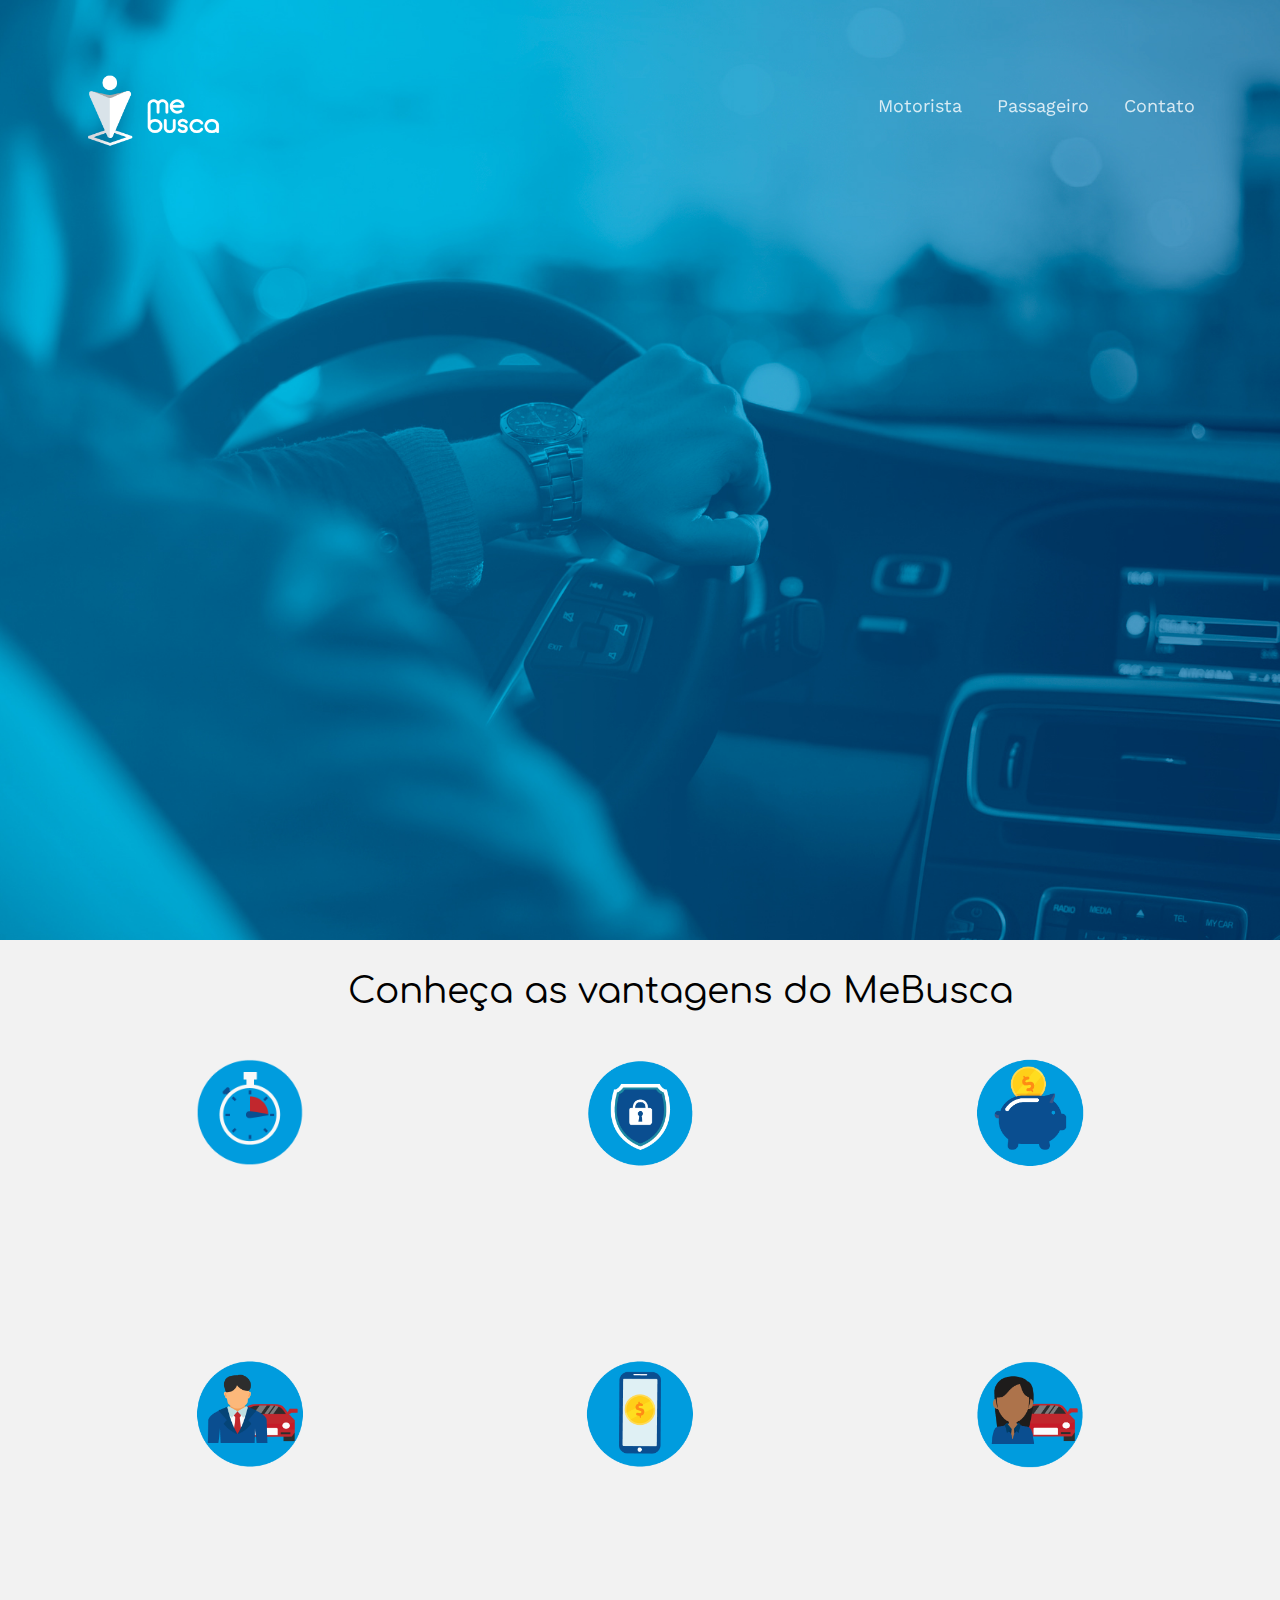
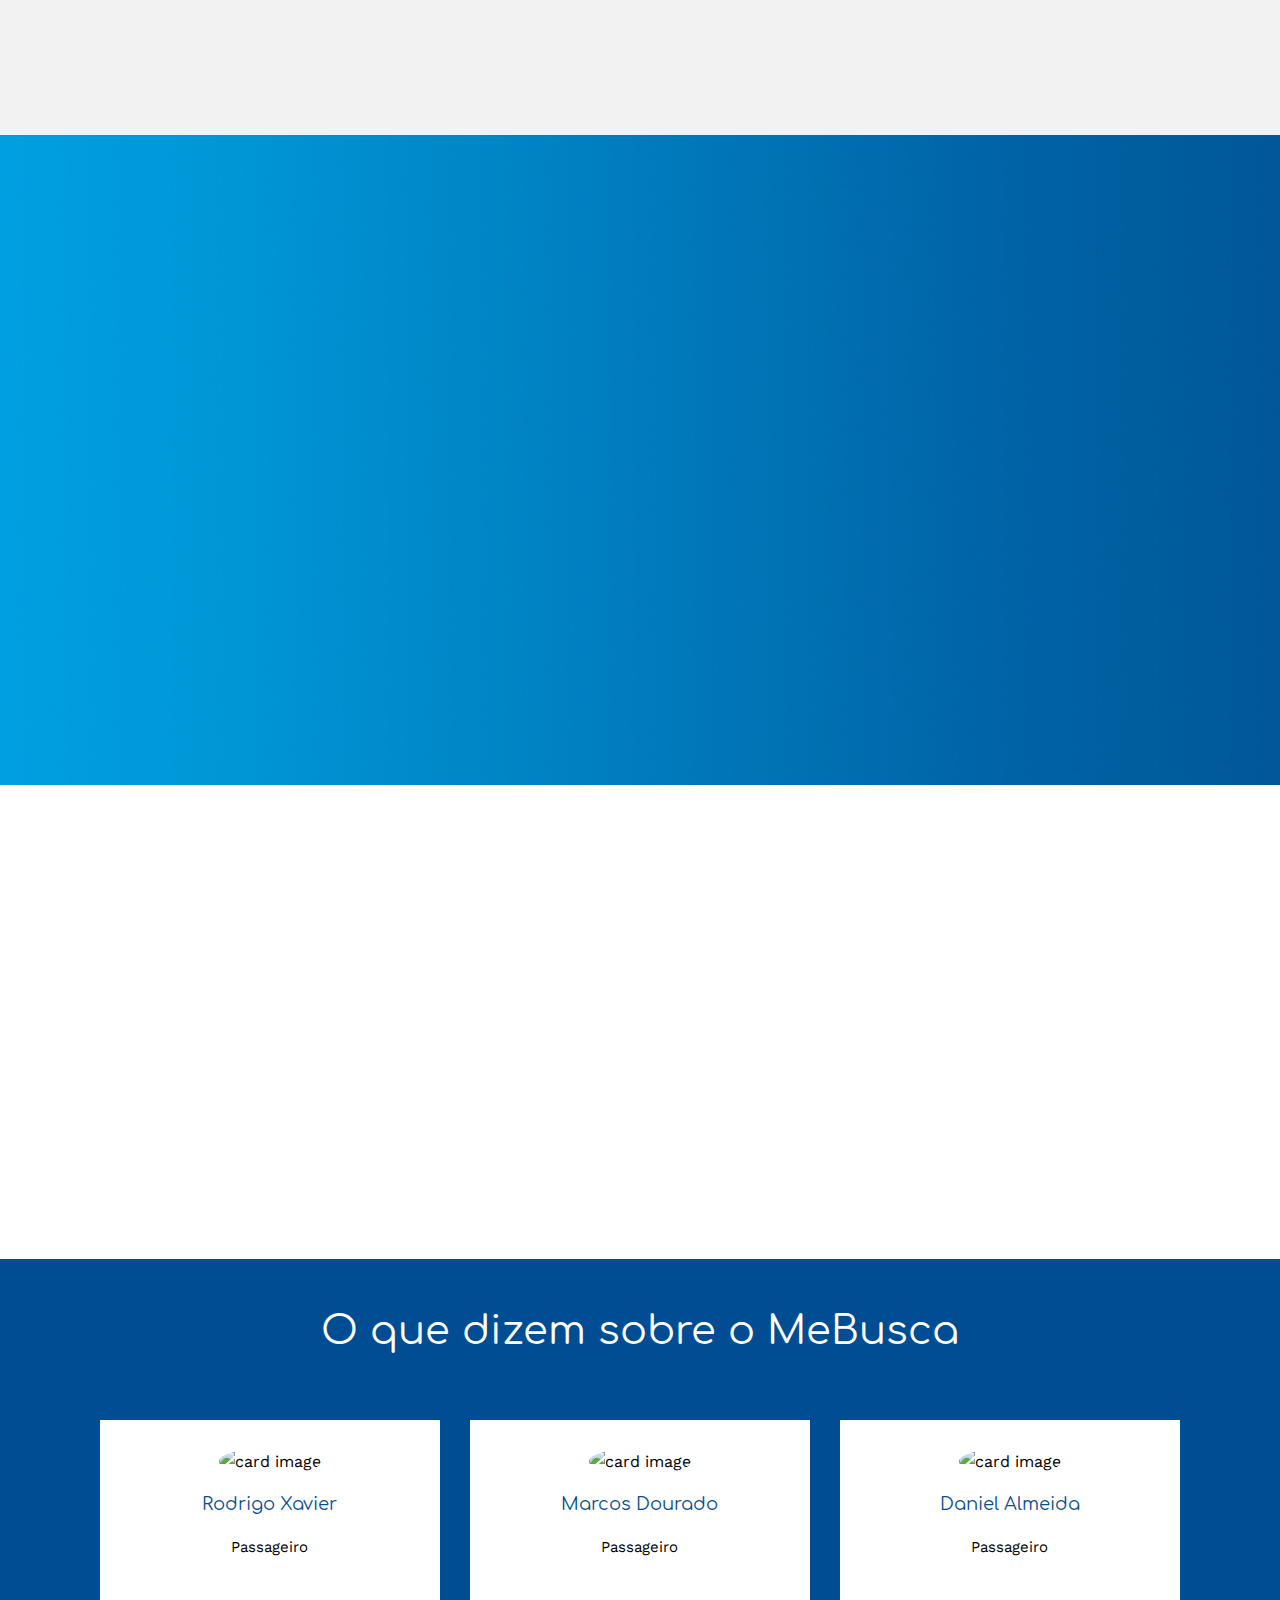
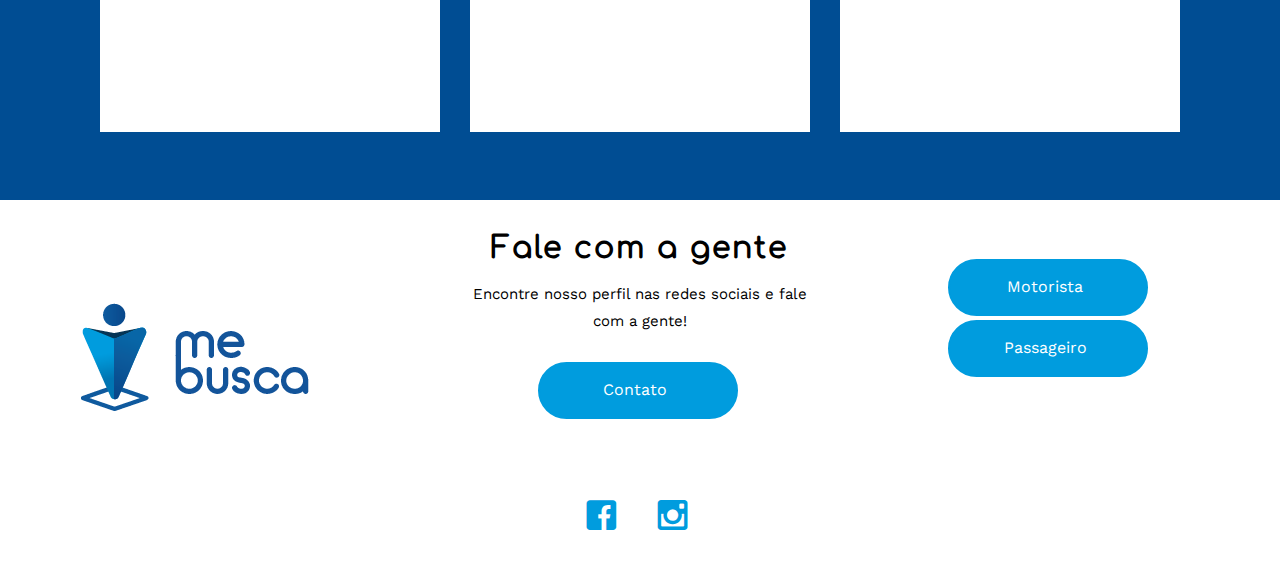
==== commit 296d4e48: "Atualizando menu" ====
--- a/index.html
+++ b/index.html
@@ -256,7 +256,7 @@
 						
 					</a>
 				</div>
-				<div class="col-md-4 col-md-offset-0 fh5co-project animate-box" data-animate-effect="fadeIn">
+				<div class="col-md-4 col-md-offset-2 fh5co-project animate-box" data-animate-effect="fadeIn">
 					<a href="passageiro.html"><img src="images/passageiros.jpg" alt="Passageiro" class="img-responsive">
 						<h3>Passageiro</h3>
 						
@@ -272,7 +272,7 @@
 	<section id="team" class="pb-5">
     <div>
         <div class="bg-section text-center paddingContent">
-        <h11>Motoristas Credenciados</h11>
+        <h11>O que dizem sobre o MeBusca</h11>
         <div class="row">
             <br>
             <br>
@@ -284,7 +284,7 @@
                             <div class="card">
                                 <div class="card-body text-center">
                                     <br>
-                                    <p><img class=" img-fluid frontside-card img" src="https://sunlimetech.com/portfolio/boot4menu/assets/imgs/team/img_04.jpg" alt="card image"></p>
+                                    <p><img class="img-fluid" src="https://sunlimetech.com/portfolio/boot4menu/assets/imgs/team/img_04.jpg" alt="card image"></p>
                                     <h4 class="card-title">Rodrigo Xavier</h4>
                                     <p class="team-text">Passageiro</p>
                                     
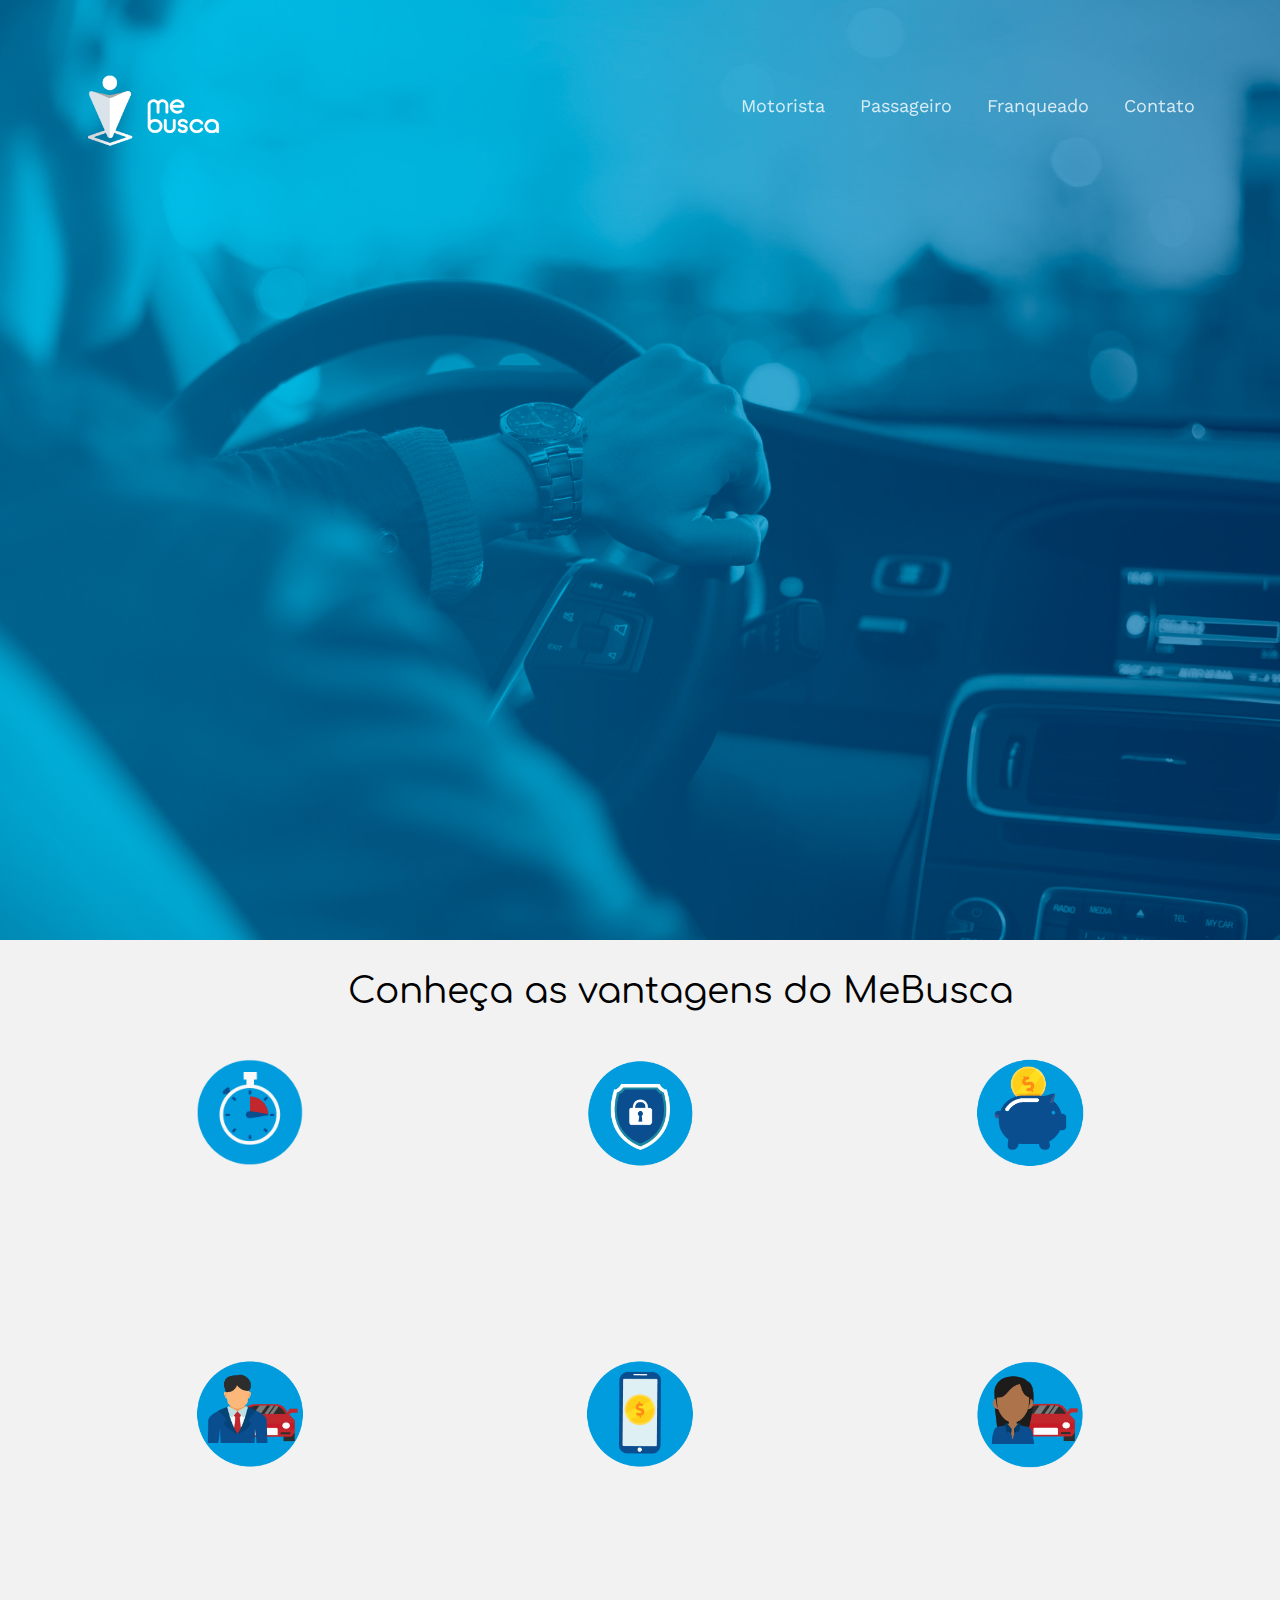
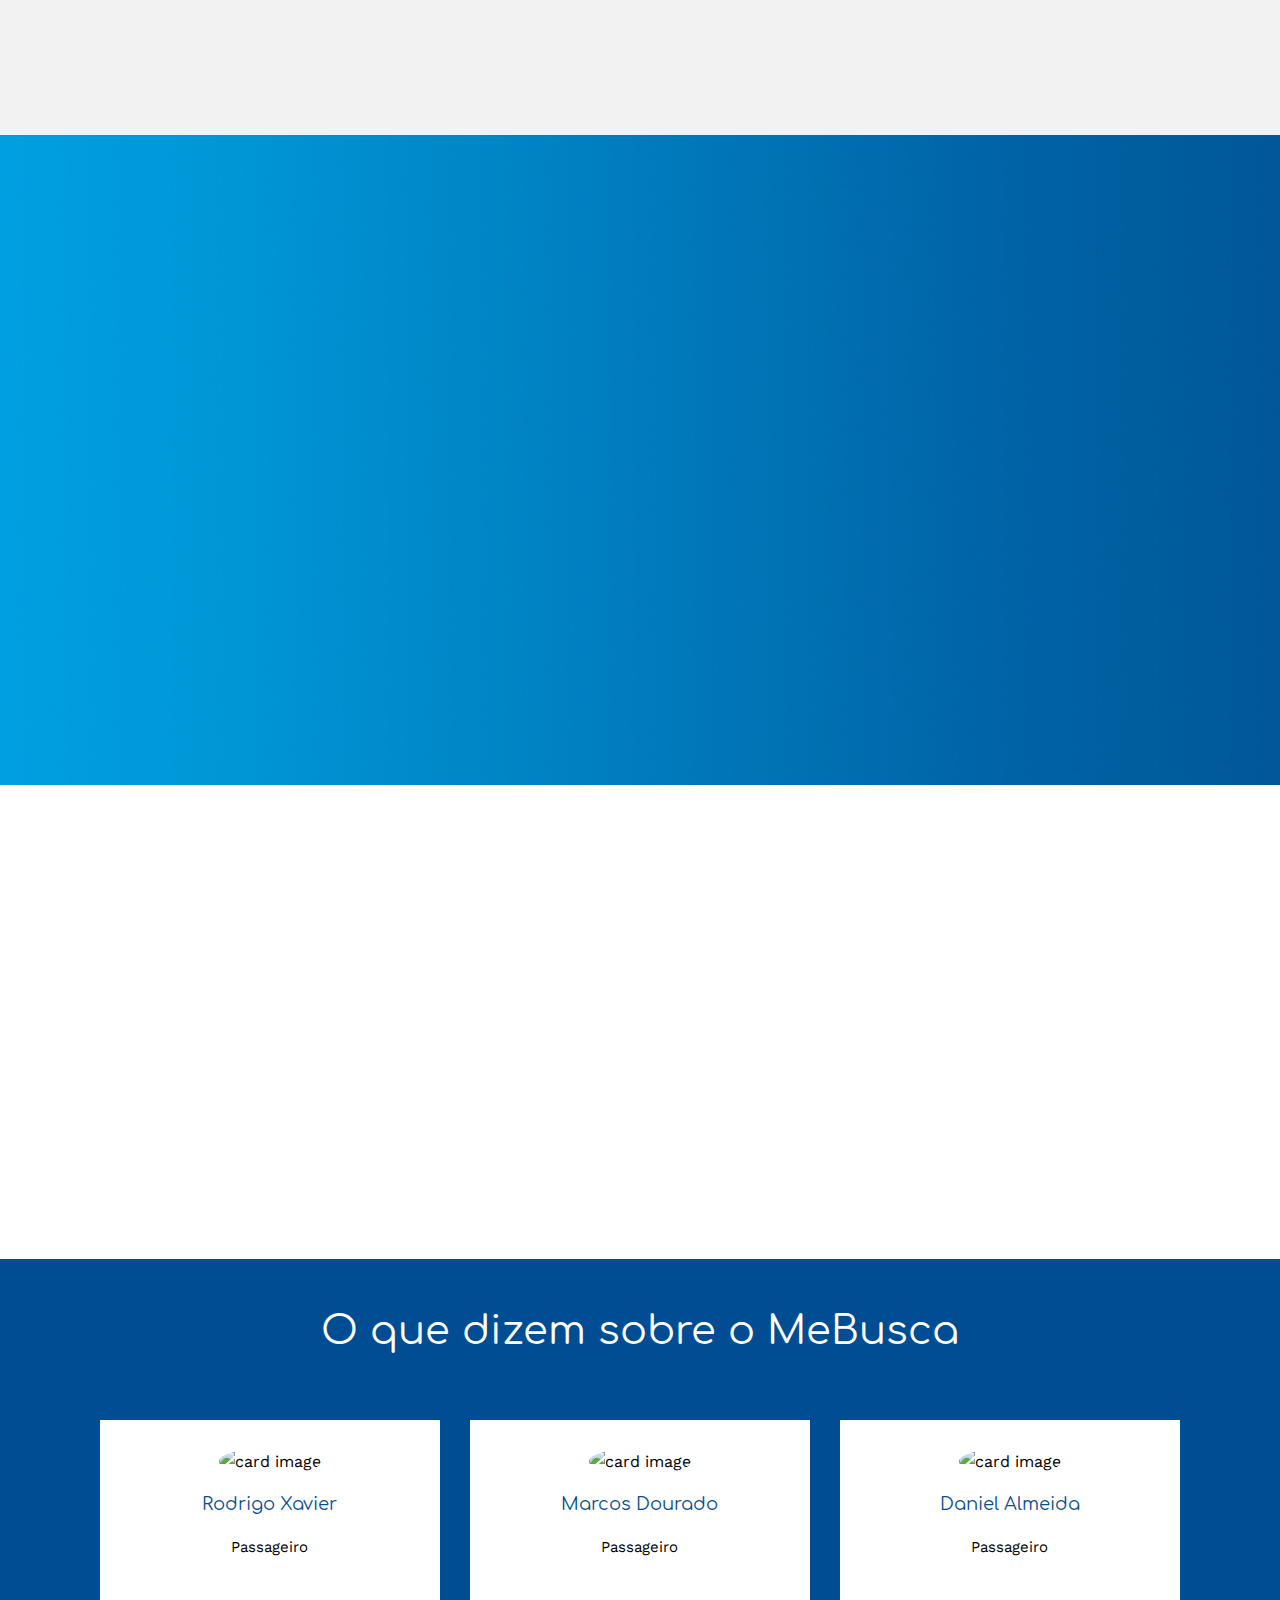
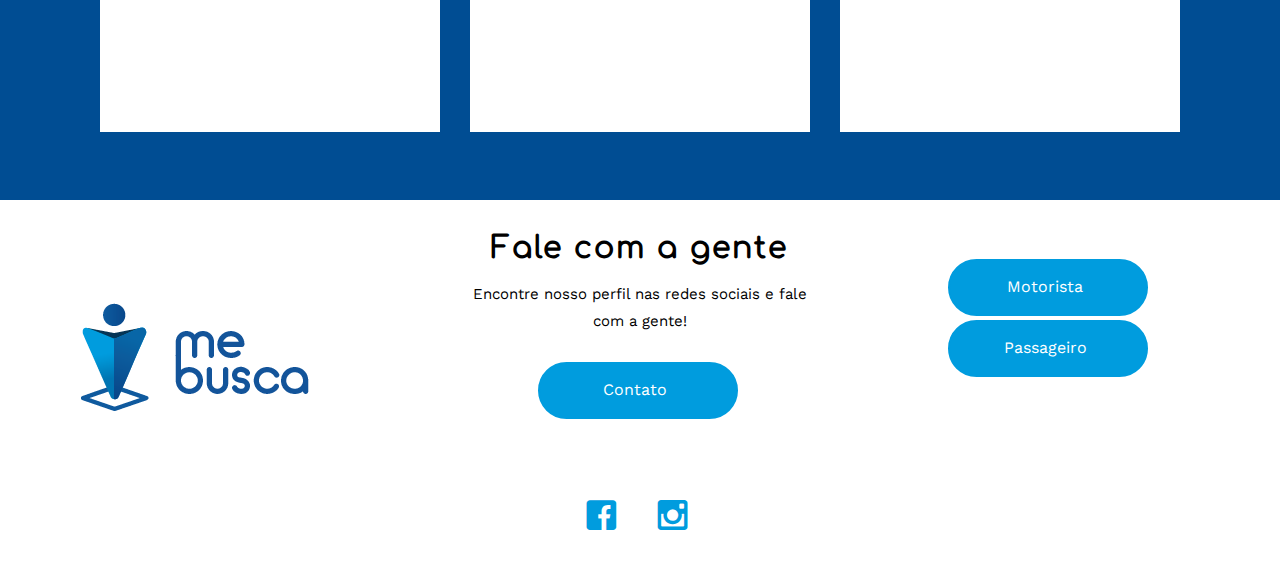
==== commit 602026c2: "Voltando franqueado" ====
--- a/index.html
+++ b/index.html
@@ -70,7 +70,8 @@
                 <div class="feature-center-menu text-right menu-1 col-md-8" style="margin-top: 1%">
                     <ul>
                         <li><a href="motorista.html">Motorista</a></li>
-                        <li><a href="passageiro.html">Passageiro</a></li>
+						<li><a href="passageiro.html">Passageiro</a></li>
+						<li><a href="franqueado.html">Franqueado</a></li>
                         <li><a href="contato.html">Contato</a></li>
                         </ul>
                         </li>
@@ -221,10 +222,10 @@
 							<h7>Viaje de maneira prática, segura e econômica!</h7>
 							<br>
 							<br>
-							<a class="btn btn-za btn-info display-5 btn-w" href="https://play.google.com/store/apps/details?id=com.beestart.mebusca.driver"><span class="button" style="color: rgb(255,255,255);"></span>Motorista&nbsp;</a>
+							<a class="btn btn-za btn-info display-5 btn-w" href="motorista.html"><span class="button" style="color: rgb(255,255,255);"></span>Motorista&nbsp;</a>
 							<br>
 							<br>
-							<a class="btn btn-aa btn-info display-5 btn-w" href="https://play.google.com/store/apps/details?id=com.beestart.mebusca.rider"><span class="button" style="color: rgb(255,255,255));"></span>Passageiro&nbsp;</a>
+							<a class="btn btn-aa btn-info display-5 btn-w" href="passageiro.html"><span class="button" style="color: rgb(255,255,255));"></span>Passageiro&nbsp;</a>
 							<div class="row">
 								<div class="row text-center">
 									<div class="col-md-8 text-right" style="z-index: 999">
@@ -250,7 +251,7 @@
 				</div>
 			</div>
 			<div class="row">
-				<div class="col-md-4 col-md-offset-2 fh5co-project animate-box" data-animate-effect="fadeIn">
+				<div class="col-md-4 col-md-offset-1 fh5co-project animate-box" data-animate-effect="fadeIn">
 					<a href="motorista.html"><img src="images/motoristas.jpg" alt="Motorista" class="img-responsive">
 						<h3>Motorista</h3>
 						
@@ -394,7 +395,7 @@
                                 <div class="card-body text-center mt-4">
                                     <br>
                                     <h4 class="card-title">Daniel Almeida</h4>
-                                    <p class="team-text">"Além de conhecer pessoas novas e visitar novos lugares, com o MeBusca eu posso ir aonde quiser, com segurança e preços acessíveis." </p>
+                                    <p class="team-text">"Além de conhecer pessoas novas e visitar novos lugares, com o MeBusca eu posso ir aonde quiser, com segurança e por um preço acessível." </p>
                                     <ul class="list-inline">
                                         <li class="list-inline-item">
                                             <a class="social-icon text-xs-center" target="_blank" href="#">
